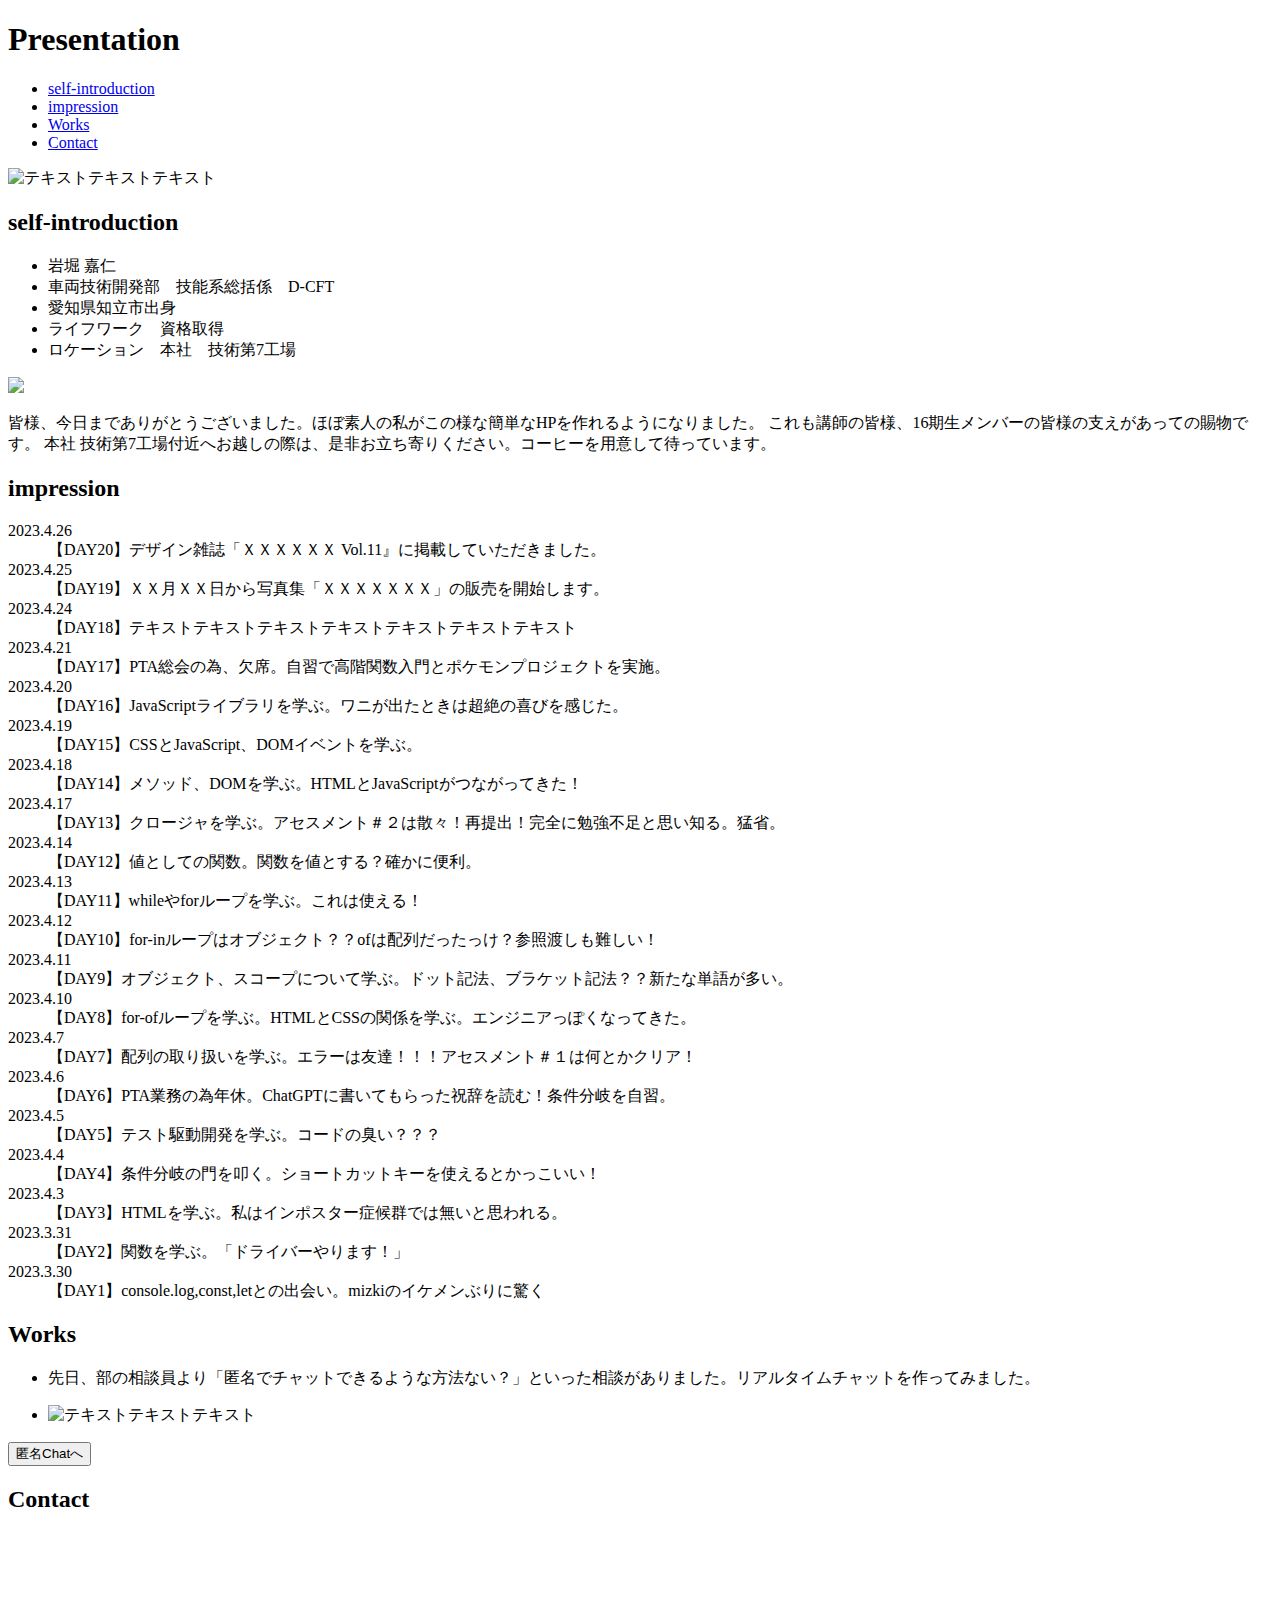
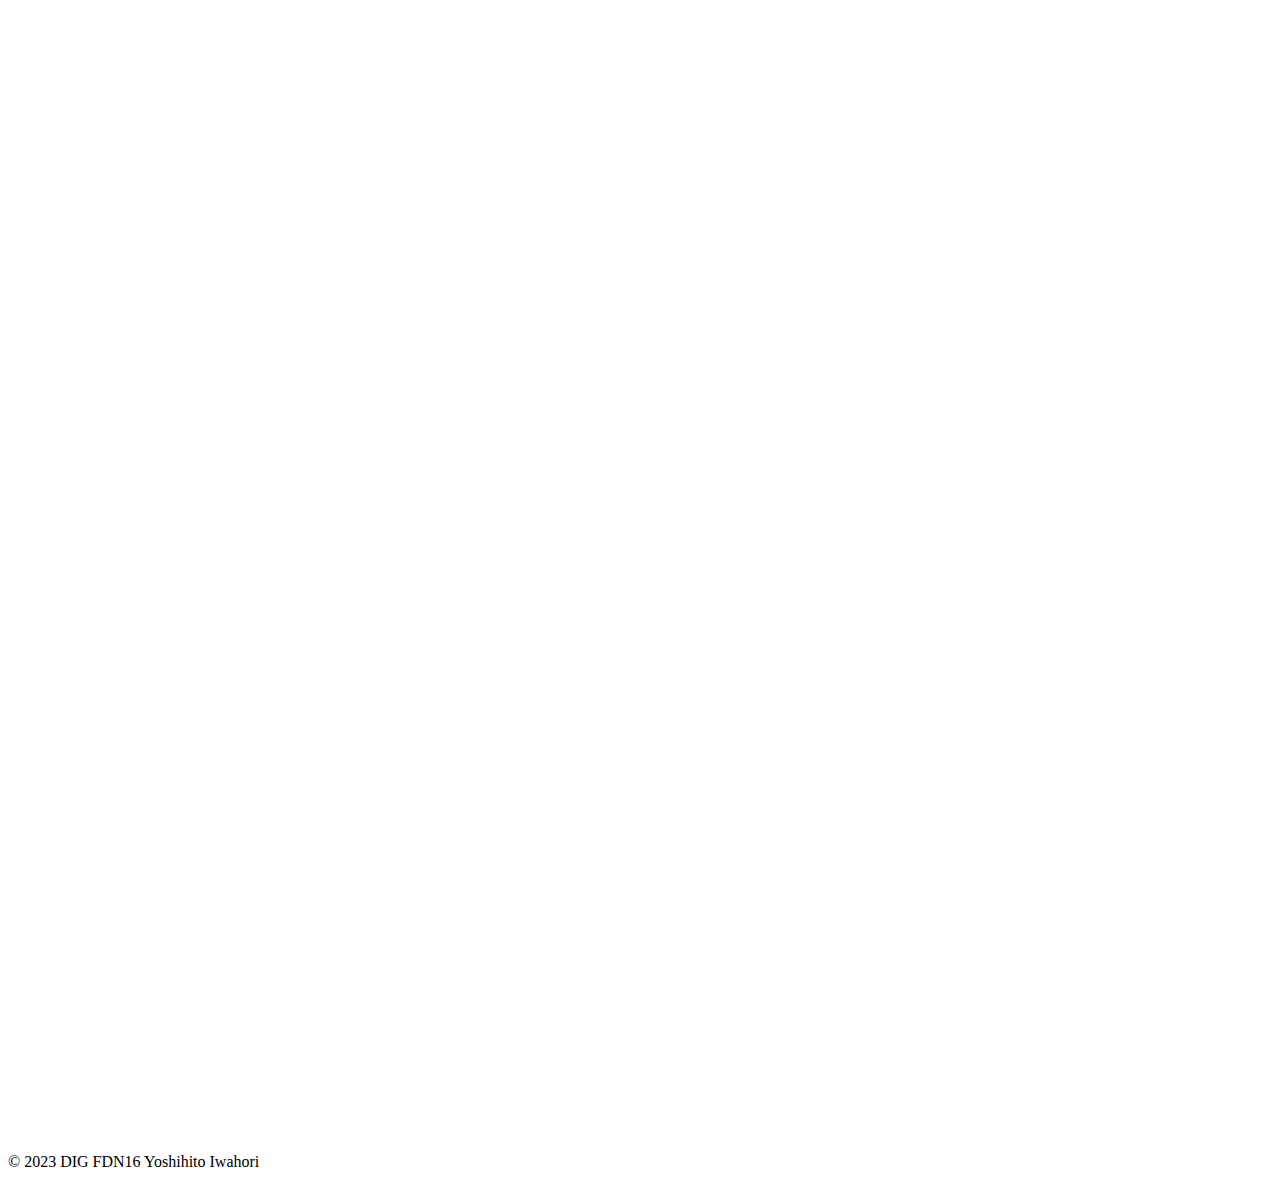
==== index.html @ e9bee7ae "Add files via upload" ====
<!DOCTYPE html>
<html lang="ja">
  <head>
    <meta charset="utf-8">
    <title>DIG FDN16 Yoshihito Iwahori</title>
    <meta name="description" content="テキストテキストテキストテキストテキストテキストテキストテキスト">
    <meta name="viewport" content="width=device-width, initial-scale=1">
    <link rel="icon" href="img/DCFT.ico">
    <link rel="stylesheet" href="https://unpkg.com/ress/dist/ress.min.css">
    <link rel="stylesheet" href="style.css">
  </head>

  <body>
    <header id="header">
      <!-- <h1 class="site-title"><a href="index.html"><img src="img/prezen.png" alt="課題発表"></a></h1> -->
      <h1>Presentation</h1>
      <nav>
        <ul>
          <li><a href="#about">self-introduction</a></li>
          <li><a href="#news">impression</a></li>
          <li><a href="#works">Works</a></li>
          <li><a href="#contact">Contact</a></li>
          <!-- <li>
            <a href="https://www.instagram.com/" target="_blank">
              <img class="icon" src="./img/icon-instagram.png" alt="インスタグラム">
            </a>
          </li> -->
        </ul>
      </nav>
    </header>

    <main>
      <div id="mainvisual">
        <picture>
          <source media="(max-width: 600px)" srcset="img/mainvisual-sp.jpg">
          <img src="img/matrix.gif" alt="テキストテキストテキスト">
        </picture>
      </div>

      <section id="about" class="wrapper">
        <h2 class="sec-title">self-introduction</h2>
        <ul>
          <li>岩堀 嘉仁</li>
          <li>車両技術開発部　技能系総括係　D-CFT</li>
          <li>愛知県知立市出身</li>
          <li>ライフワーク　資格取得</li>
          <li>ロケーション　本社　技術第7工場</li>
        </ul>
        <img class="icon" src="./img/iwahori.png">
        <p>
          皆様、今日までありがとうございました。ほぼ素人の私がこの様な簡単なHPを作れるようになりました。
          これも講師の皆様、16期生メンバーの皆様の支えがあっての賜物です。
          本社 技術第7工場付近へお越しの際は、是非お立ち寄りください。コーヒーを用意して待っています。
        </p>
      </section>

      <section id="news" class="wrapper">
        <h2 class="sec-title">impression</h2>
        <dl>
          <dt>2023.4.26</dt>
          <dd>【DAY20】デザイン雑誌「ＸＸＸＸＸＸ Vol.11』に掲載していただきました。</dd>
          <dt>2023.4.25</dt>
          <dd>【DAY19】ＸＸ月ＸＸ日から写真集「ＸＸＸＸＸＸＸ」の販売を開始します。</dd>
          <dt>2023.4.24</dt>
          <dd>【DAY18】テキストテキストテキストテキストテキストテキストテキスト</dd>
          <dt>2023.4.21</dt>
          <dd>【DAY17】PTA総会の為、欠席。自習で高階関数入門とポケモンプロジェクトを実施。</dd>
          <dt>2023.4.20</dt>
          <dd>【DAY16】JavaScriptライブラリを学ぶ。ワニが出たときは超絶の喜びを感じた。</dd>
          <dt>2023.4.19</dt>
          <dd>【DAY15】CSSとJavaScript、DOMイベントを学ぶ。</dd>
          <dt>2023.4.18</dt>
          <dd>【DAY14】メソッド、DOMを学ぶ。HTMLとJavaScriptがつながってきた！</dd>
          <dt>2023.4.17</dt>
          <dd>【DAY13】クロージャを学ぶ。アセスメント＃２は散々！再提出！完全に勉強不足と思い知る。猛省。</dd>
          <dt>2023.4.14</dt>
          <dd>【DAY12】値としての関数。関数を値とする？確かに便利。</dd>
          <dt>2023.4.13</dt>
          <dd>【DAY11】whileやforループを学ぶ。これは使える！</dd>
          <dt>2023.4.12</dt>
          <dd>【DAY10】for-inループはオブジェクト？？ofは配列だったっけ？参照渡しも難しい！</dd>
          <dt>2023.4.11</dt>
          <dd>【DAY9】オブジェクト、スコープについて学ぶ。ドット記法、ブラケット記法？？新たな単語が多い。</dd>
          <dt>2023.4.10</dt>
          <dd>【DAY8】for-ofループを学ぶ。HTMLとCSSの関係を学ぶ。エンジニアっぽくなってきた。</dd>
          <dt>2023.4.7</dt>
          <dd>【DAY7】配列の取り扱いを学ぶ。エラーは友達！！！アセスメント＃１は何とかクリア！</dd>
          <dt>2023.4.6</dt>
          <dd>【DAY6】PTA業務の為年休。ChatGPTに書いてもらった祝辞を読む！条件分岐を自習。</dd>
          <dt>2023.4.5</dt>
          <dd>【DAY5】テスト駆動開発を学ぶ。コードの臭い？？？</dd>
          <dt>2023.4.4</dt>
          <dd>【DAY4】条件分岐の門を叩く。ショートカットキーを使えるとかっこいい！</dd>
          <dt>2023.4.3</dt>
          <dd>【DAY3】HTMLを学ぶ。私はインポスター症候群では無いと思われる。</dd>
          <dt>2023.3.31</dt>
          <dd>【DAY2】関数を学ぶ。「ドライバーやります！」</dd>
          <dt>2023.3.30</dt>
          <dd>【DAY1】console.log,const,letとの出会い。mizkiのイケメンぶりに驚く</dd>
        </dl>
      </section>

      <section id="works" class="wrapper">
        <h2 class="sec-title">Works</h2>
        <ul>
          <li>先日、部の相談員より「匿名でチャットできるような方法ない？」といった相談がありました。リアルタイムチャットを作ってみました。</li>
        </ul>
        <ul>
          <li><img src="img/chat.gif" alt="テキストテキストテキスト"></li>
          <!-- <li><img src="img/works2.jpg" alt="テキストテキストテキスト"></li>
          <li><img src="img/works3.jpg" alt="テキストテキストテキスト"></li>
          <li><img src="img/works4.jpg" alt="テキストテキストテキスト"></li>
          <li><img src="img/works5.jpg" alt="テキストテキストテキスト"></li>
          <li><img src="img/works6.jpg" alt="テキストテキストテキスト"></li> -->
        </ul>
      </section>
  
      <section id="contact" class="wrapper">
          <div class="button"><a href="https://iwahori-dcft.firebaseapp.com/" target="_blank"><input type="submit" value="匿名Chatへ"></a></div>
      </section>



      <section id="contact" class="wrapper">
        <h2 class="sec-title">Contact</h2>
        <iframe src="https://docs.google.com/forms/d/e/1FAIpQLScEPY8IAzj5udxEsL0UYuz7D2CIgMg0OGNBpRD1Iwso0KGQUw/viewform?embedded=true" width="640" height="1200" frameborder="0" marginheight="0" marginwidth="0">読み込んでいます…</iframe>
      </section>
    </main>
    <footer id="footer">
      <p>&copy; 2023 DIG FDN16 Yoshihito Iwahori</p>
    </footer>
    

  </body>

</html>
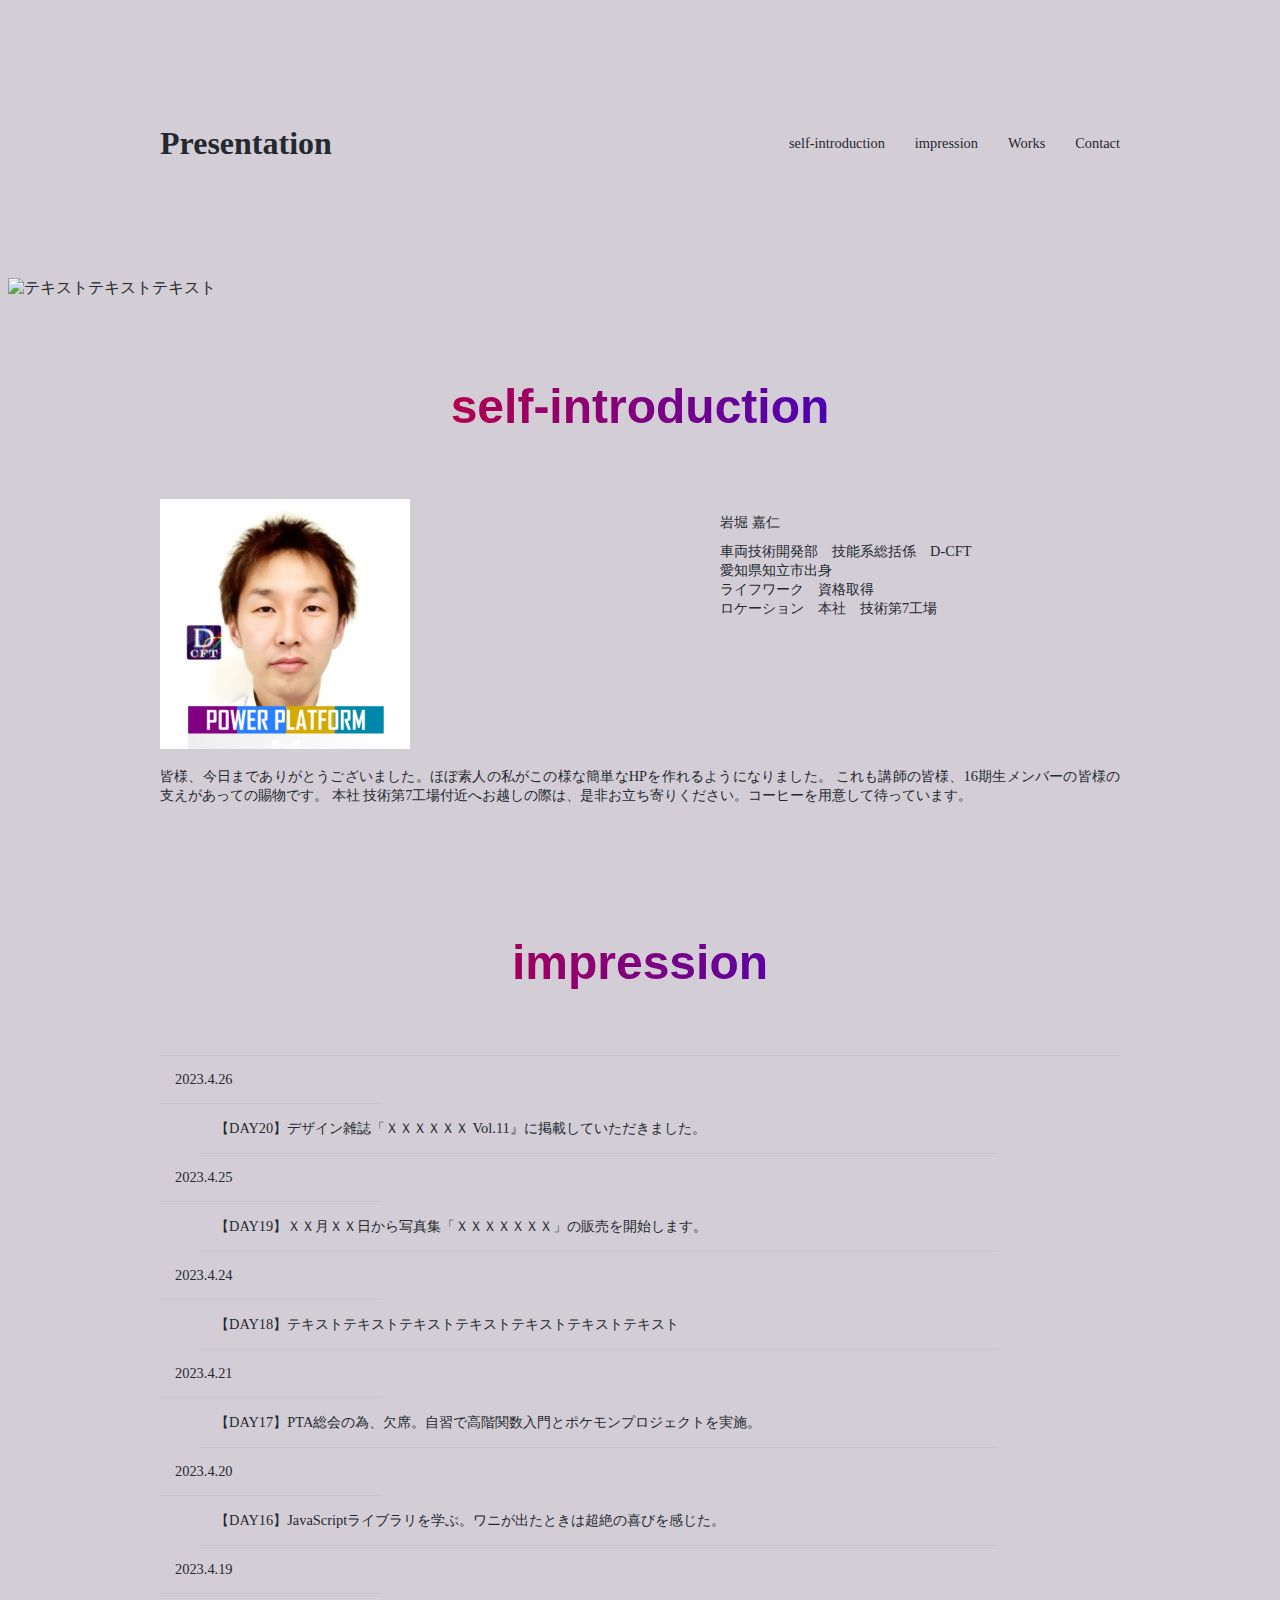
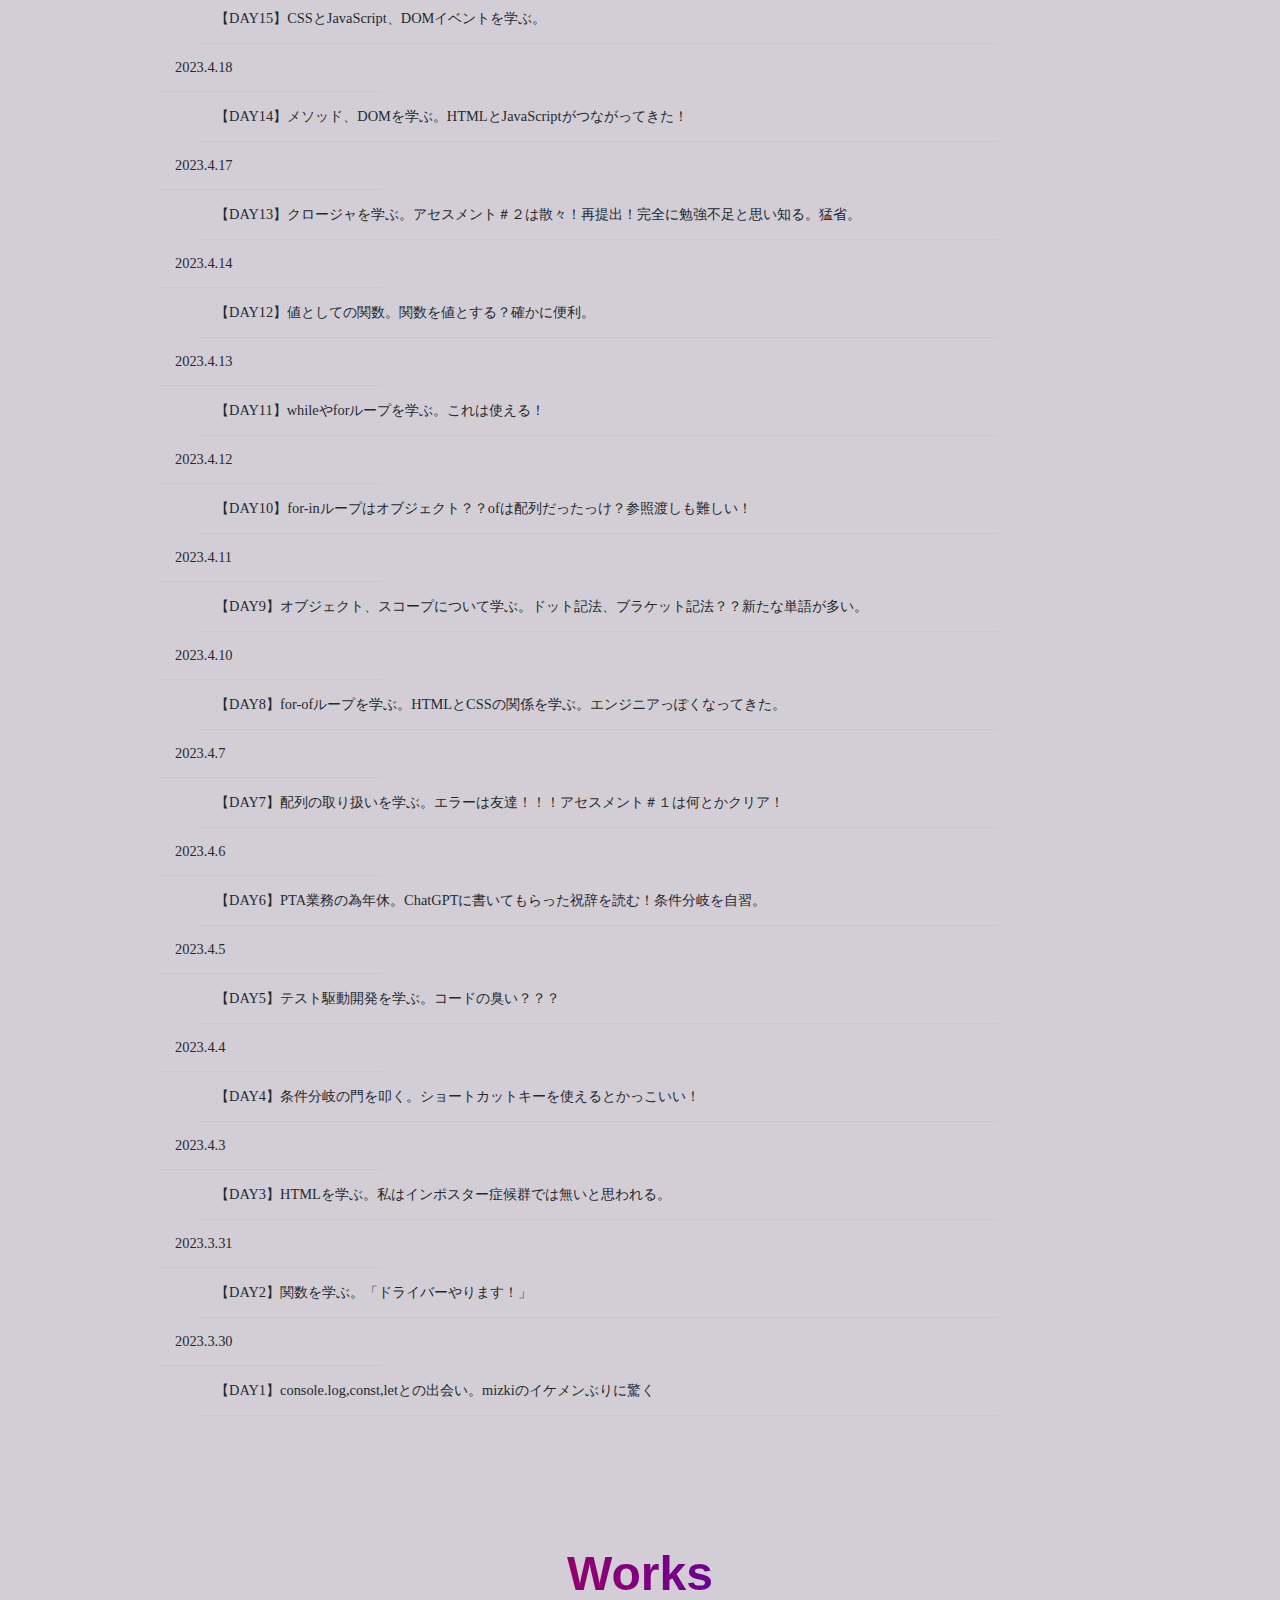
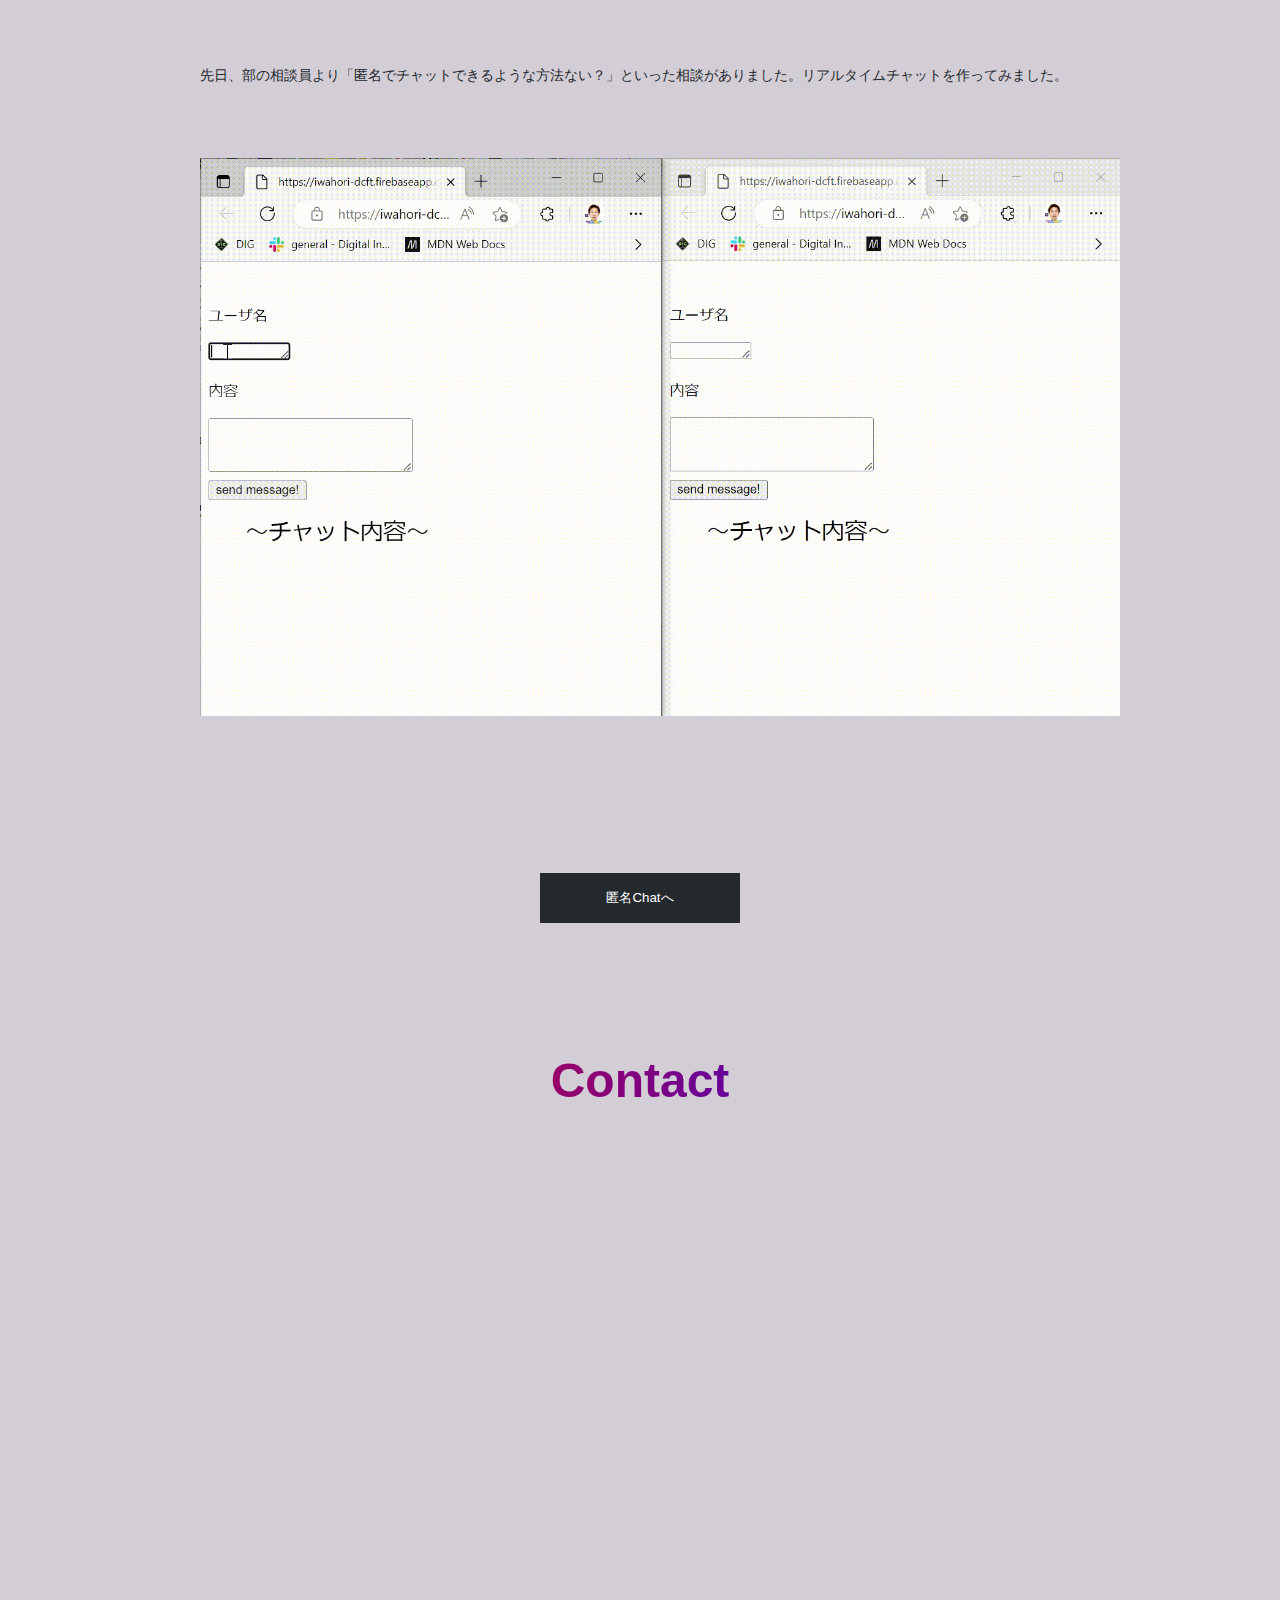
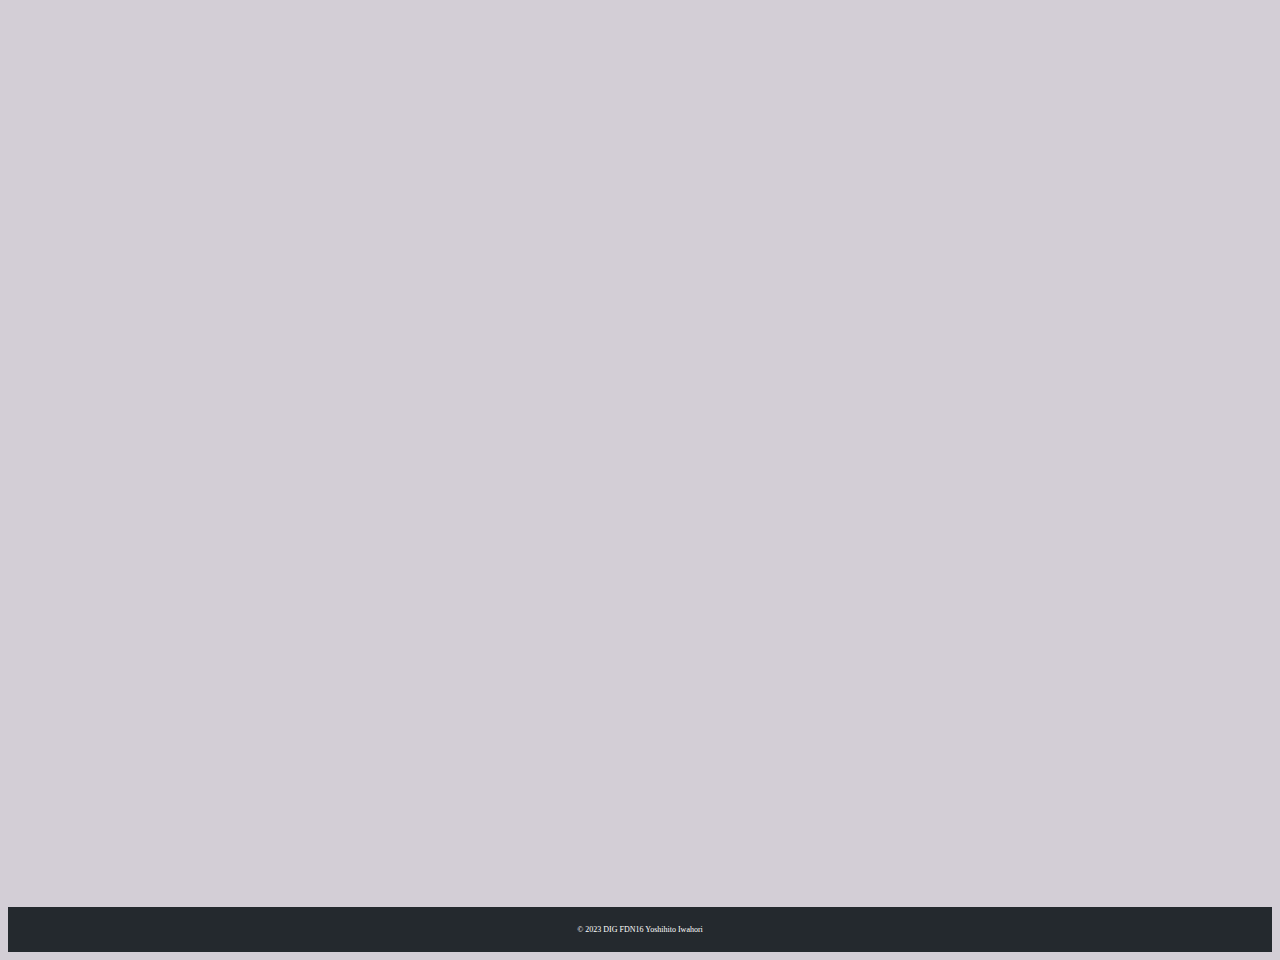
==== commit a9a1ef3d: "Update index.html" ====
--- a/index.html
+++ b/index.html
@@ -5,14 +5,14 @@
     <title>DIG FDN16 Yoshihito Iwahori</title>
     <meta name="description" content="テキストテキストテキストテキストテキストテキストテキストテキスト">
     <meta name="viewport" content="width=device-width, initial-scale=1">
-    <link rel="icon" href="img/DCFT.ico">
+    <link rel="icon" href="DCFT.ico">
     <link rel="stylesheet" href="https://unpkg.com/ress/dist/ress.min.css">
     <link rel="stylesheet" href="style.css">
   </head>
 
   <body>
     <header id="header">
-      <!-- <h1 class="site-title"><a href="index.html"><img src="img/prezen.png" alt="課題発表"></a></h1> -->
+      <!-- <h1 class="site-title"><a href="index.html"><img src="prezen.png" alt="課題発表"></a></h1> -->
       <h1>Presentation</h1>
       <nav>
         <ul>
@@ -32,8 +32,8 @@
     <main>
       <div id="mainvisual">
         <picture>
-          <source media="(max-width: 600px)" srcset="img/mainvisual-sp.jpg">
-          <img src="img/matrix.gif" alt="テキストテキストテキスト">
+          <source media="(max-width: 600px)" srcset="mainvisual-sp.jpg">
+          <img src="matrix.gif" alt="テキストテキストテキスト">
         </picture>
       </div>
 
@@ -46,7 +46,7 @@
           <li>ライフワーク　資格取得</li>
           <li>ロケーション　本社　技術第7工場</li>
         </ul>
-        <img class="icon" src="./img/iwahori.png">
+        <img class="icon" src="./iwahori.png">
         <p>
           皆様、今日までありがとうございました。ほぼ素人の私がこの様な簡単なHPを作れるようになりました。
           これも講師の皆様、16期生メンバーの皆様の支えがあっての賜物です。
@@ -106,7 +106,7 @@
           <li>先日、部の相談員より「匿名でチャットできるような方法ない？」といった相談がありました。リアルタイムチャットを作ってみました。</li>
         </ul>
         <ul>
-          <li><img src="img/chat.gif" alt="テキストテキストテキスト"></li>
+          <li><img src="chat.gif" alt="テキストテキストテキスト"></li>
           <!-- <li><img src="img/works2.jpg" alt="テキストテキストテキスト"></li>
           <li><img src="img/works3.jpg" alt="テキストテキストテキスト"></li>
           <li><img src="img/works4.jpg" alt="テキストテキストテキスト"></li>
@@ -133,4 +133,4 @@
 
   </body>
 
-</html>+</html>
--- a/style.css
+++ b/style.css
@@ -0,0 +1,326 @@
+@charset "UTF-8";
+
+html {
+  font-size: 100%;
+}
+body {
+  color: #24292e;
+}
+a {
+  text-decoration: none;
+}
+img {
+  max-width: 100%;
+}
+li {
+  list-style: none;
+}
+
+.wrapper {
+  max-width: 960px;
+  margin: 0 auto 130px auto;
+  font-size: 0.9rem;
+  padding: 0 4%;
+}
+.site-title {
+  line-height: 1px;
+}
+.site-title a {
+  display: block;
+}
+.sec-title {
+  font-size: 1.5rem;
+  text-align: center;
+  margin-bottom: 65px;
+}
+
+/*-------------------------------------------
+ヘッダー
+-------------------------------------------*/
+#header {
+  max-width: 960px;
+  display: flex;
+  justify-content: space-between;
+  align-items: center;
+  height: 270px;
+  margin: 0 auto;
+  padding: 0 4%;
+}
+#header ul {
+  display: flex;
+  padding: 10px 0;
+}
+#header li {
+  font-size: 0.9rem;
+  margin-left: 30px;
+}
+#header li a {
+  color: #24292e;
+}
+#header li a:hover {
+  opacity: 0.7;
+}
+#header li img.icon {
+  width: 20px;
+}
+
+/*-------------------------------------------
+Mainvisual
+-------------------------------------------*/
+#mainvisual {
+  margin-bottom: 80px;
+}
+#mainvisual img {
+  width: 100%;
+  max-width: 1920px;
+  height: 420px;
+  object-fit: cover;
+}
+
+/*-------------------------------------------
+About
+-------------------------------------------*/
+#about ul {
+  margin-bottom: 30px;
+  width: 400px;
+  float:right;
+}
+#about li:first-child {
+  margin-bottom: 10px;
+}
+#about p {
+  text-align:justify;
+}
+
+/*-------------------------------------------
+Works
+-------------------------------------------*/
+#works ul {
+  display: flex;
+  justify-content: space-between;
+  flex-wrap: wrap;
+  margin-bottom: 50px;
+}
+#works li {
+  width: 100%;
+  margin-bottom: 23px;
+}
+
+/*-------------------------------------------
+News
+-------------------------------------------*/
+#news dl {
+  display: flex;
+  flex-wrap: wrap;
+  border-top: solid 1px #c8c8c8;
+  margin-bottom: 20px;
+}
+#news dt {
+  width: 20%;
+  border-bottom: solid 1px #c8c8c8;
+  padding: 15px;
+}
+#news dd {
+  width: 80%;
+  border-bottom: solid 1px #c8c8c8;
+  padding: 15px;
+}
+
+/*-------------------------------------------
+Contact
+-------------------------------------------*/
+#contact dl {
+  display: flex;
+  flex-wrap: wrap;
+  margin-bottom: 20px;
+}
+#contact dt {
+  width: 15%;
+}
+#contact dd {
+  width: 85%;
+  margin-bottom: 10px;
+}
+#contact dd input,
+#contact dd textarea {
+  width: 100%;
+  border: solid 1px #c8c8c8;
+  padding: 10px;
+}
+#contact dd textarea {
+  height: 10rem;
+}
+#contact .button {
+  text-align: center;
+}
+#contact .button input {
+  width: 200px;
+  background-color: #24292e;
+  color: #fff;
+  padding: 15px 0;
+  border: solid 1px #24292e;
+}
+#contact .button input:hover {
+  background: #fff;
+  color: #24292e;
+}
+
+/*-------------------------------------------
+フッター
+-------------------------------------------*/
+#footer {
+  background-color: #24292e;
+  color: #fff;
+  font-size: 0.5rem;
+  padding: 10px 20px;
+  text-align: center;
+}
+
+/*-------------------------------------------
+SP
+-------------------------------------------*/
+@media screen and (max-width: 600px) {
+  .wrapper {
+    margin-bottom: 70px;
+  }
+  .site-title {
+    margin-top: 20px;
+  }
+  .sec-title {
+    margin-bottom: 40px;
+  }
+
+  /*-------------------------------------------
+  ヘッダー
+  -------------------------------------------*/
+  #header {
+    max-width: 100%;
+    height: auto;
+    flex-direction: column;
+  }
+  #header li {
+    font-size: 0.8rem;
+    margin-left: 20px;
+  }
+  #header li:first-child {
+    margin-left: 0;
+  }
+
+  /*-------------------------------------------
+  Works
+  -------------------------------------------*/
+  #works ul {
+    flex-direction: column;
+  }
+  #works li {
+    width: 100%;
+  }
+
+  /*-------------------------------------------
+  News
+  -------------------------------------------*/
+  #news dl {
+    flex-direction: column;
+  }
+  #news dt {
+    width: 100%;
+    border-bottom: none;
+    padding-bottom: 0;
+  }
+  #news dd {
+    width: 100%;
+    padding-top: 0;
+  }
+
+  /*-------------------------------------------
+  Contact
+  -------------------------------------------*/
+  #contact dl {
+    flex-direction: column;
+  }
+  #contact dt {
+    width: 100%;
+  }
+  #contact dd {
+    width: 100%;
+  }
+}
+
+
+/* .sec-title {
+  font-family: 'Anton', sans-serif;
+  font-size: 48px;
+  background: linear-gradient(to right, #ff0000, #0000ff);
+  -webkit-background-clip: text;
+  -webkit-text-fill-color: transparent;
+  text-shadow: 2px 2px 0px #ff7eb3;
+} */
+
+/* .sec-title {
+  font-family: 'Anton', sans-serif;
+  font-size: 48px;
+  background: linear-gradient(to right, #ff0000, #0000ff);
+  -webkit-background-clip: text;
+  -webkit-text-fill-color: transparent;
+  animation: rainbow 5s ease-in-out infinite;
+}
+
+@keyframes rainbow {
+  0% {
+    color: #ff0000;
+  }
+  20% {
+    color: #ff00ff;
+  }
+  40% {
+    color: #0000ff;
+  }
+  60% {
+    color: #00ffff;
+  }
+  80% {
+    color: #00ff00;
+  }
+  100% {
+    color: #ff0000;
+  }
+} */
+
+.sec-title {
+  font-family: 'Anton', sans-serif;
+  font-size: 48px;
+  background-image: linear-gradient(to right, #ff0000, #0000ff);
+  -webkit-background-clip: text;
+  -moz-background-clip: text;
+  background-clip: text;
+  color: transparent;
+  animation: rainbow 5s ease-in-out infinite;
+}
+
+@keyframes rainbow {
+  0% {
+    background-position: 0%;
+  }
+  50% {
+    background-position: 100%;
+  }
+  100% {
+    background-position: 0%;
+  }
+}
+
+
+
+body {background:#d3ced6;}
+
+
+a.button {
+  display: inline-block;
+  padding: 10px 20px;
+  background-color: #4CAF50;
+  color: white;
+  text-align: center;
+  text-decoration: none;
+  font-size: 16px;
+  border-radius: 4px;
+}
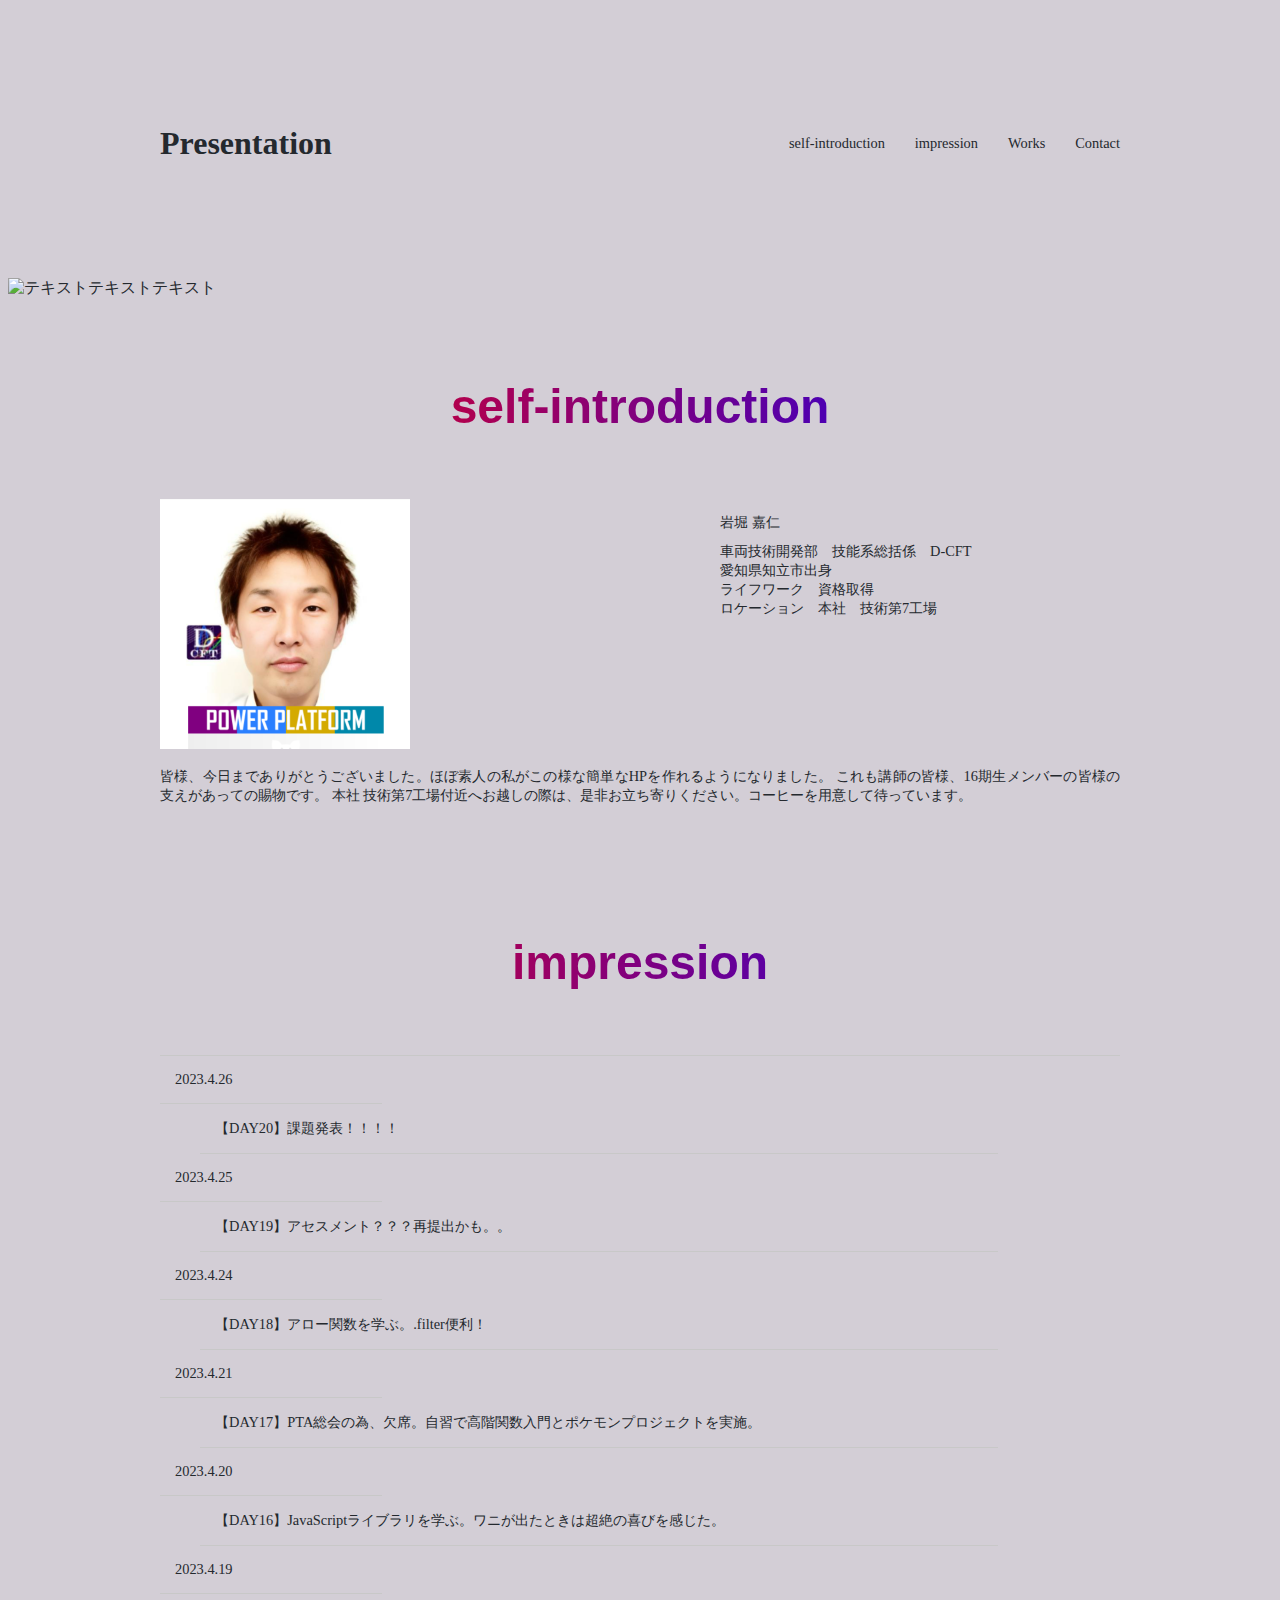
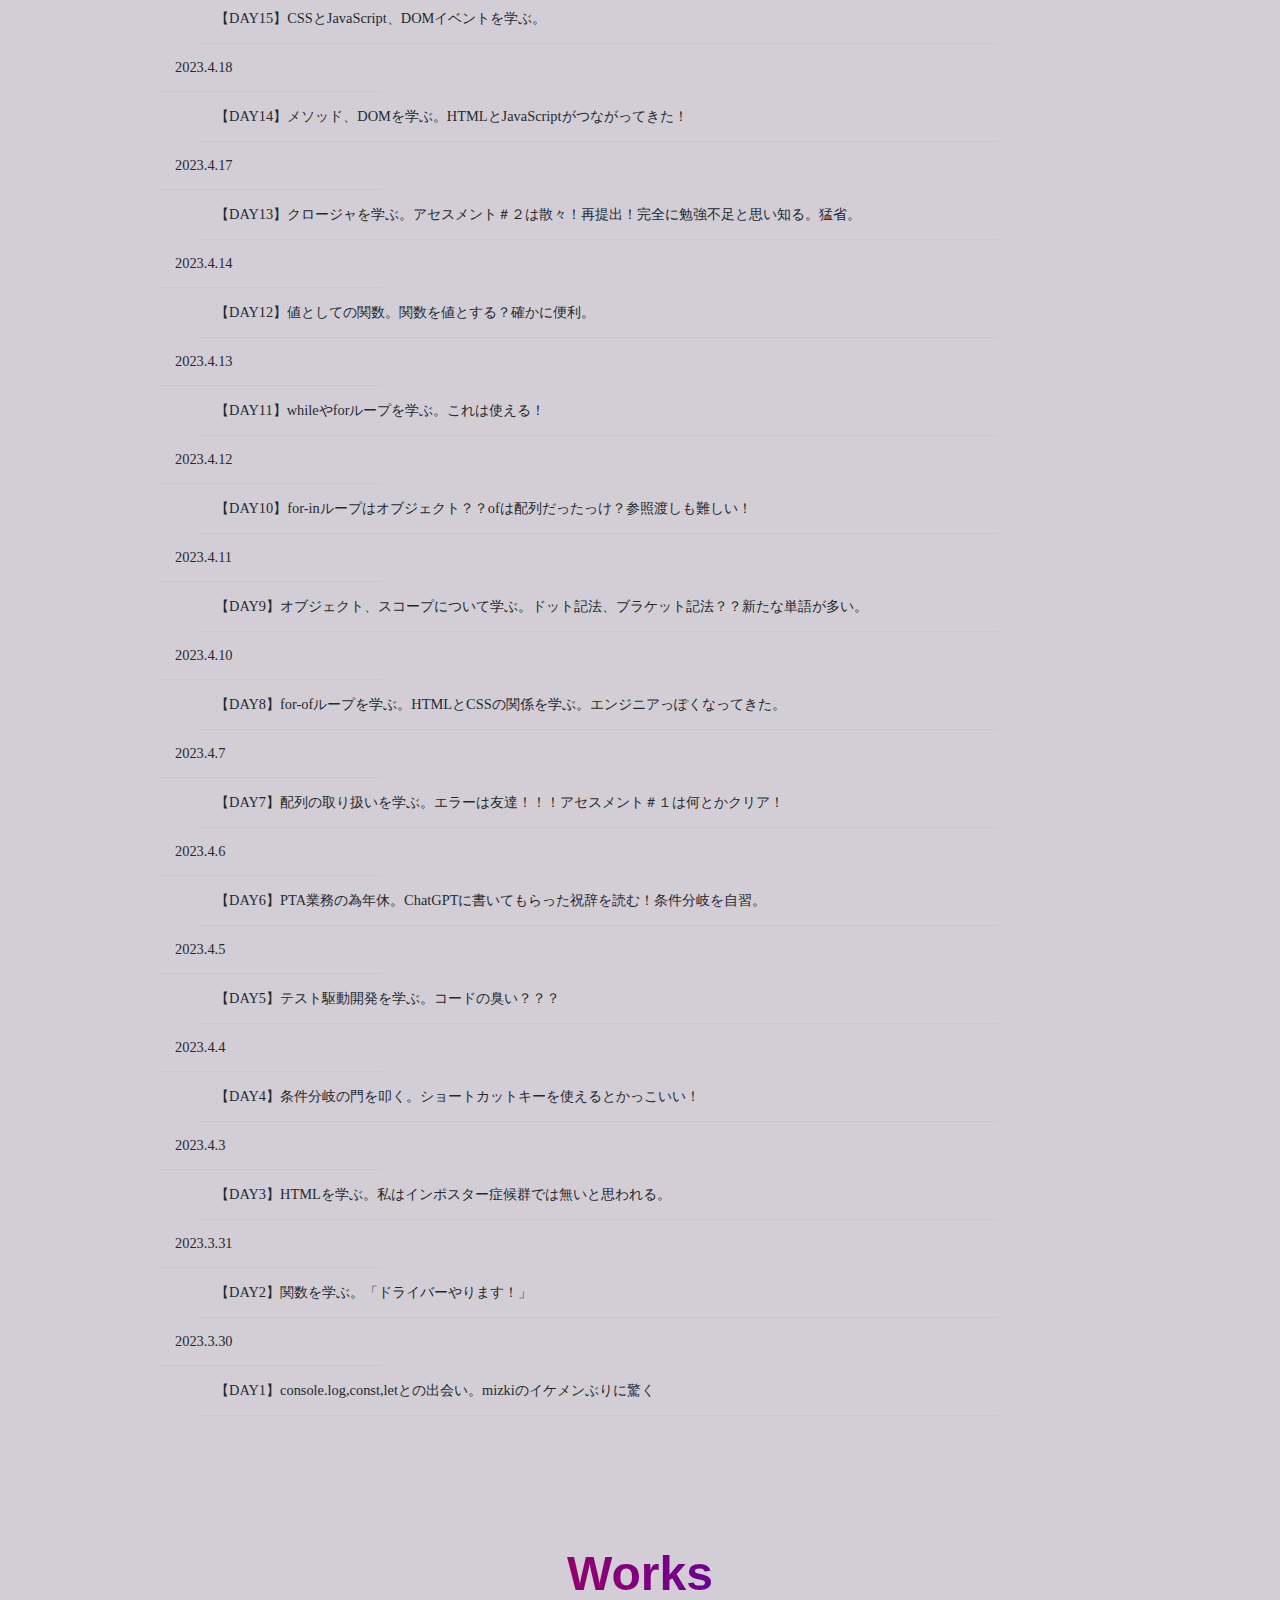
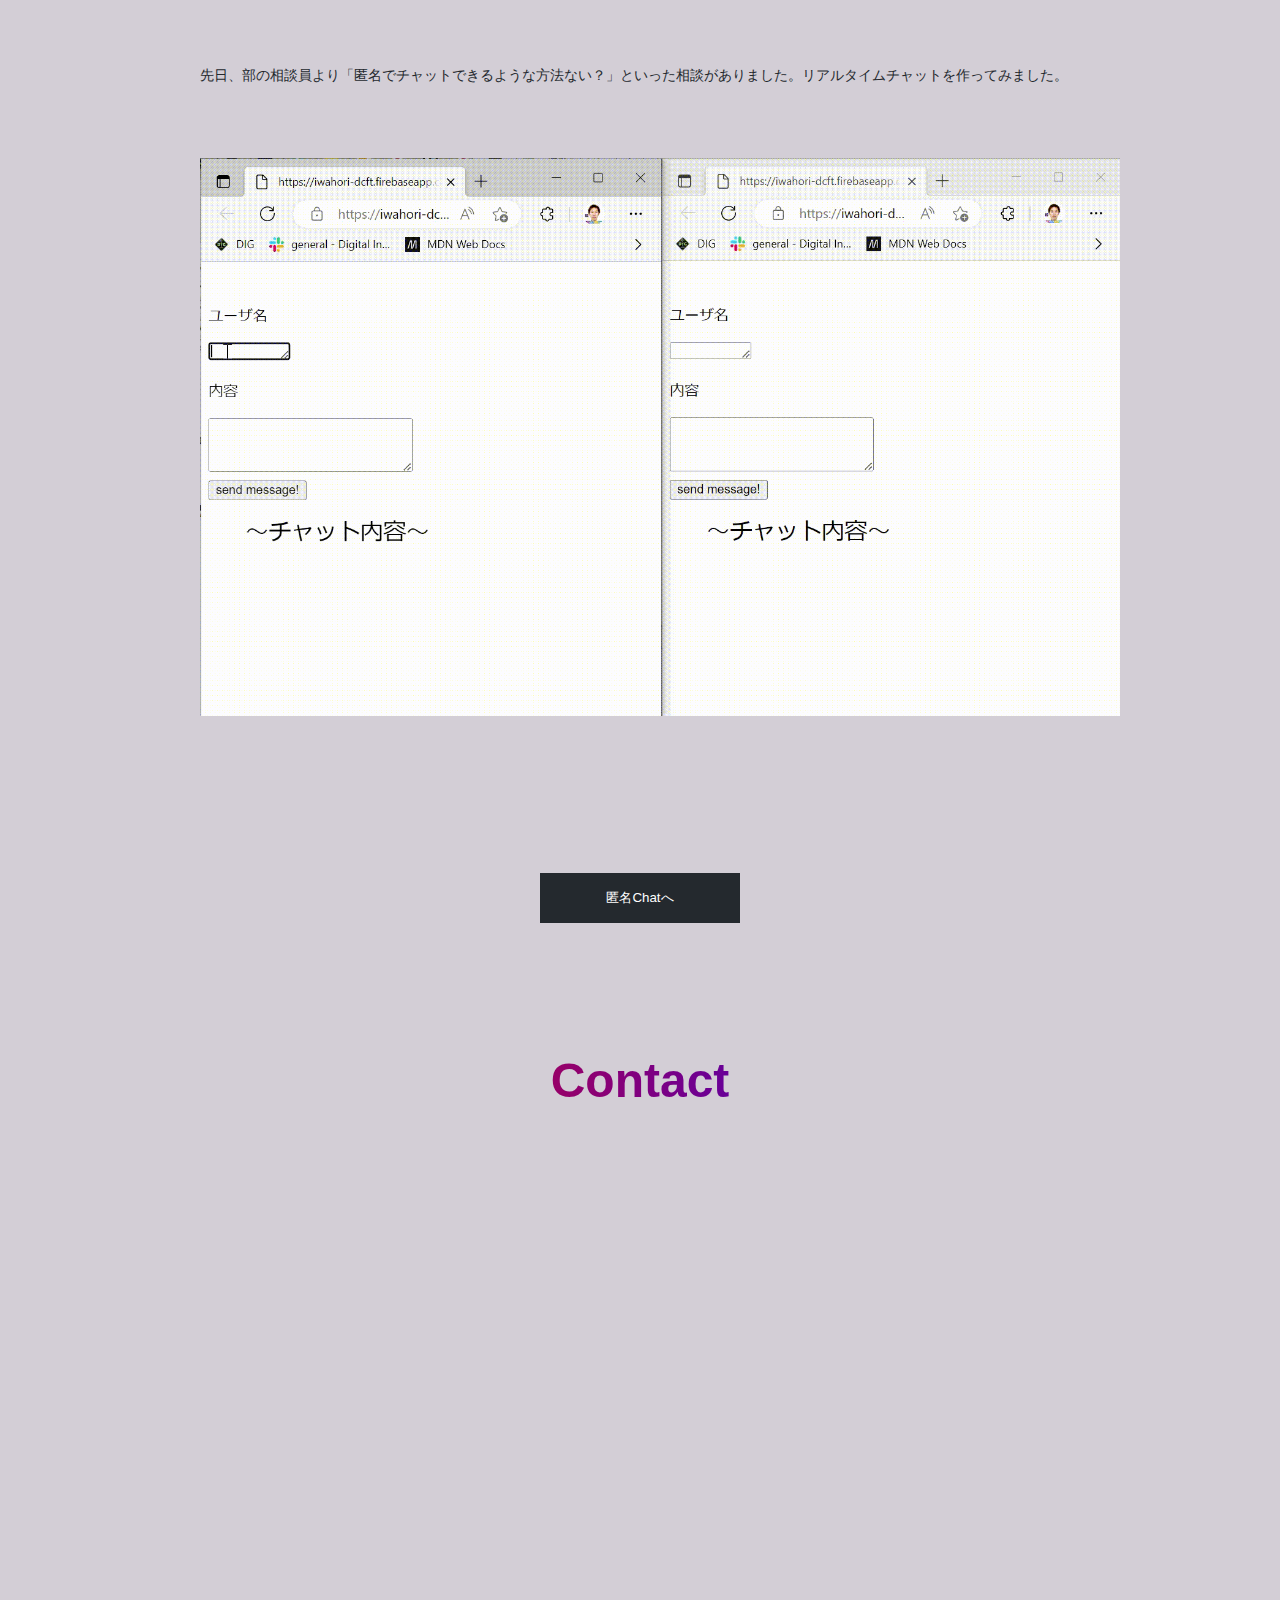
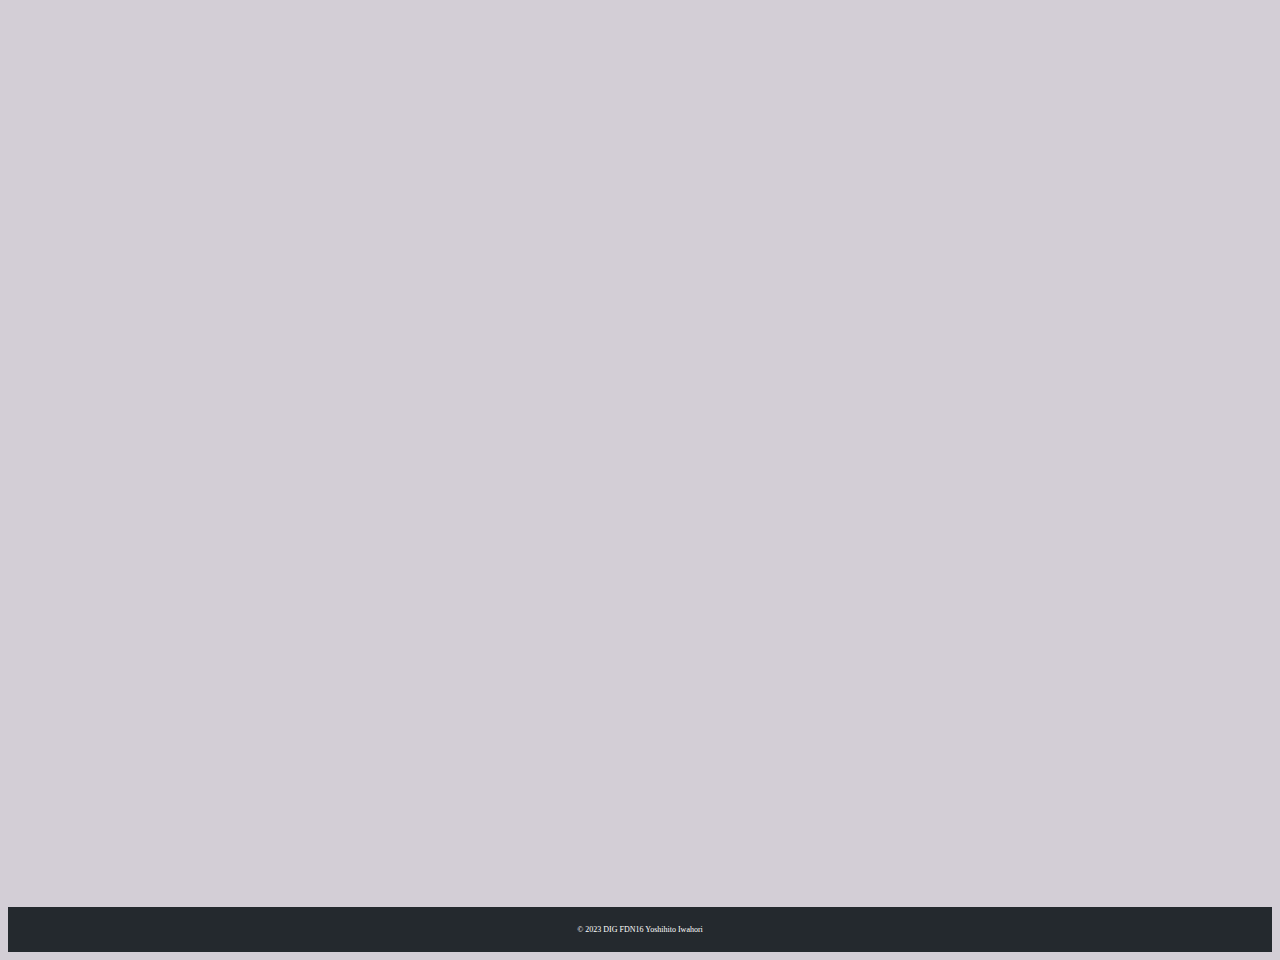
==== commit b9360155: "Update index.html" ====
--- a/index.html
+++ b/index.html
@@ -58,11 +58,11 @@
         <h2 class="sec-title">impression</h2>
         <dl>
           <dt>2023.4.26</dt>
-          <dd>【DAY20】デザイン雑誌「ＸＸＸＸＸＸ Vol.11』に掲載していただきました。</dd>
+          <dd>【DAY20】課題発表！！！！</dd>
           <dt>2023.4.25</dt>
-          <dd>【DAY19】ＸＸ月ＸＸ日から写真集「ＸＸＸＸＸＸＸ」の販売を開始します。</dd>
+          <dd>【DAY19】アセスメント？？？再提出かも。。</dd>
           <dt>2023.4.24</dt>
-          <dd>【DAY18】テキストテキストテキストテキストテキストテキストテキスト</dd>
+          <dd>【DAY18】アロー関数を学ぶ。.filter便利！</dd>
           <dt>2023.4.21</dt>
           <dd>【DAY17】PTA総会の為、欠席。自習で高階関数入門とポケモンプロジェクトを実施。</dd>
           <dt>2023.4.20</dt>
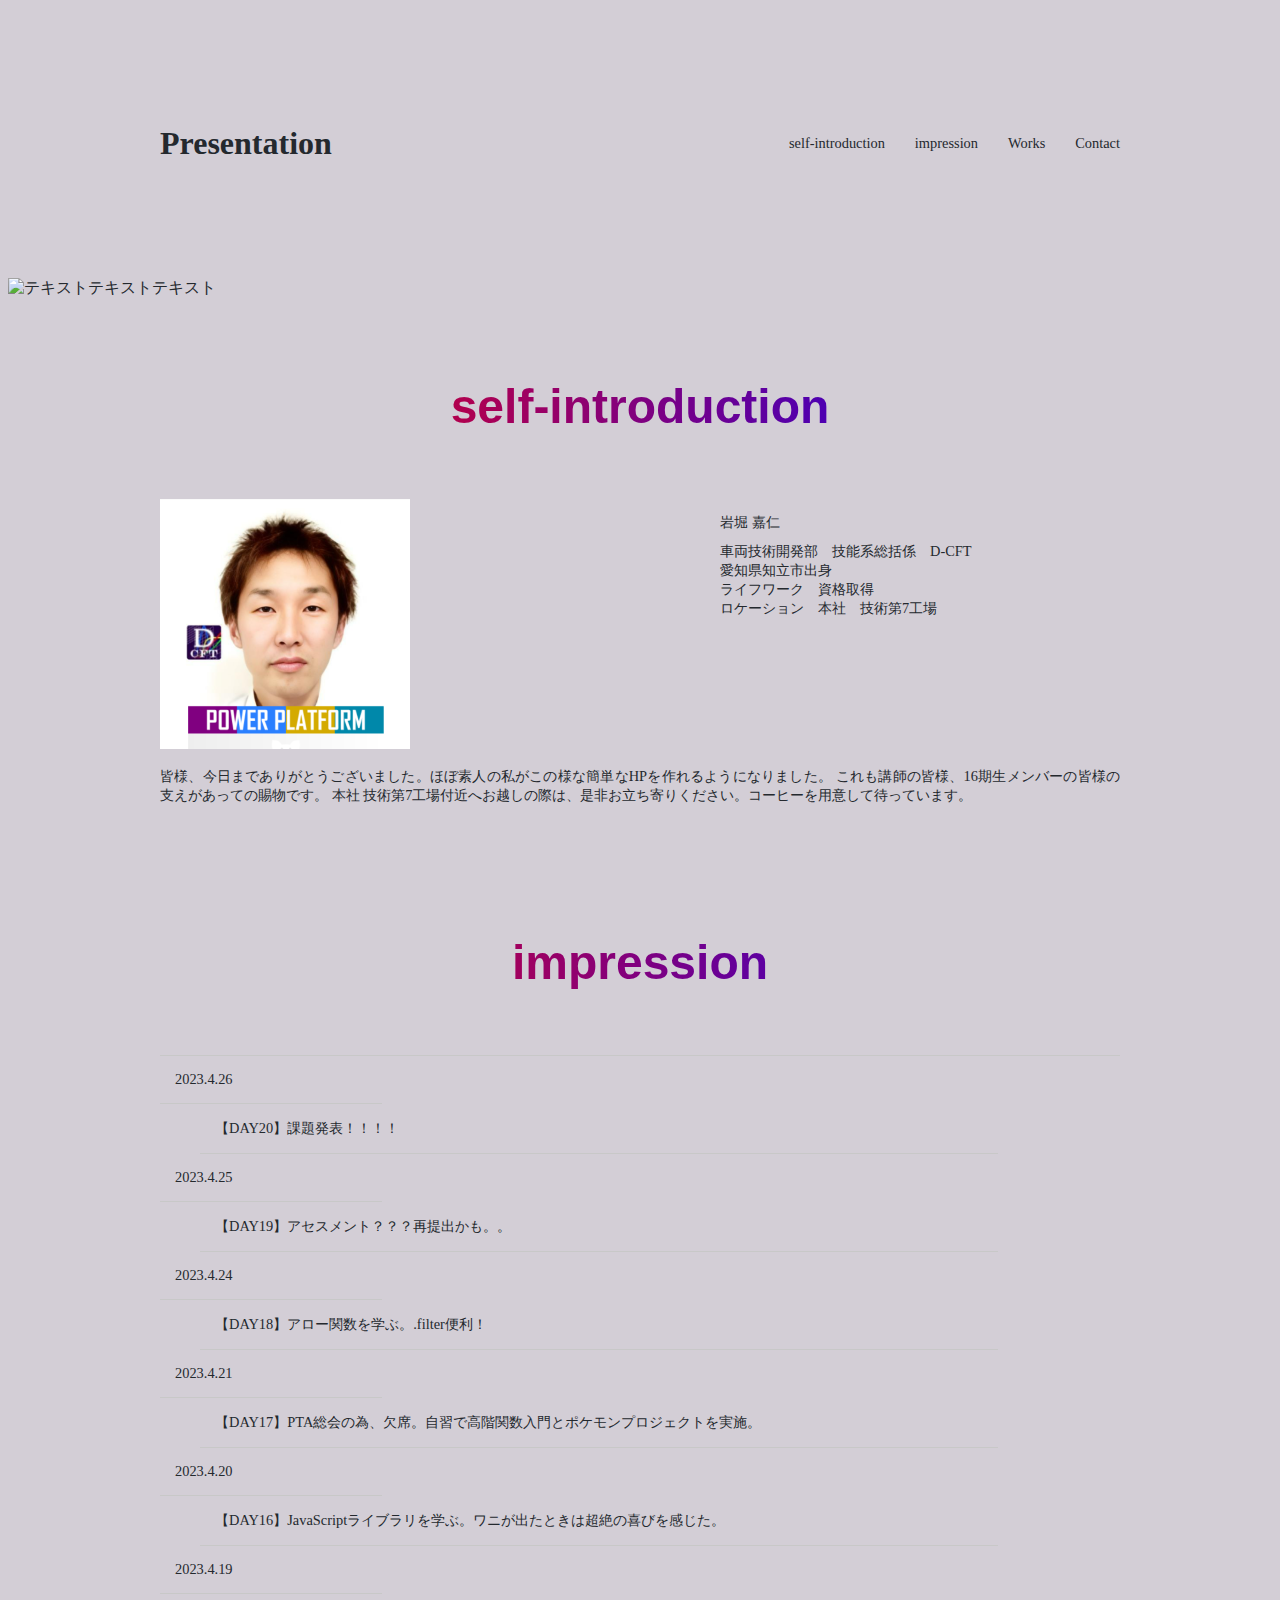
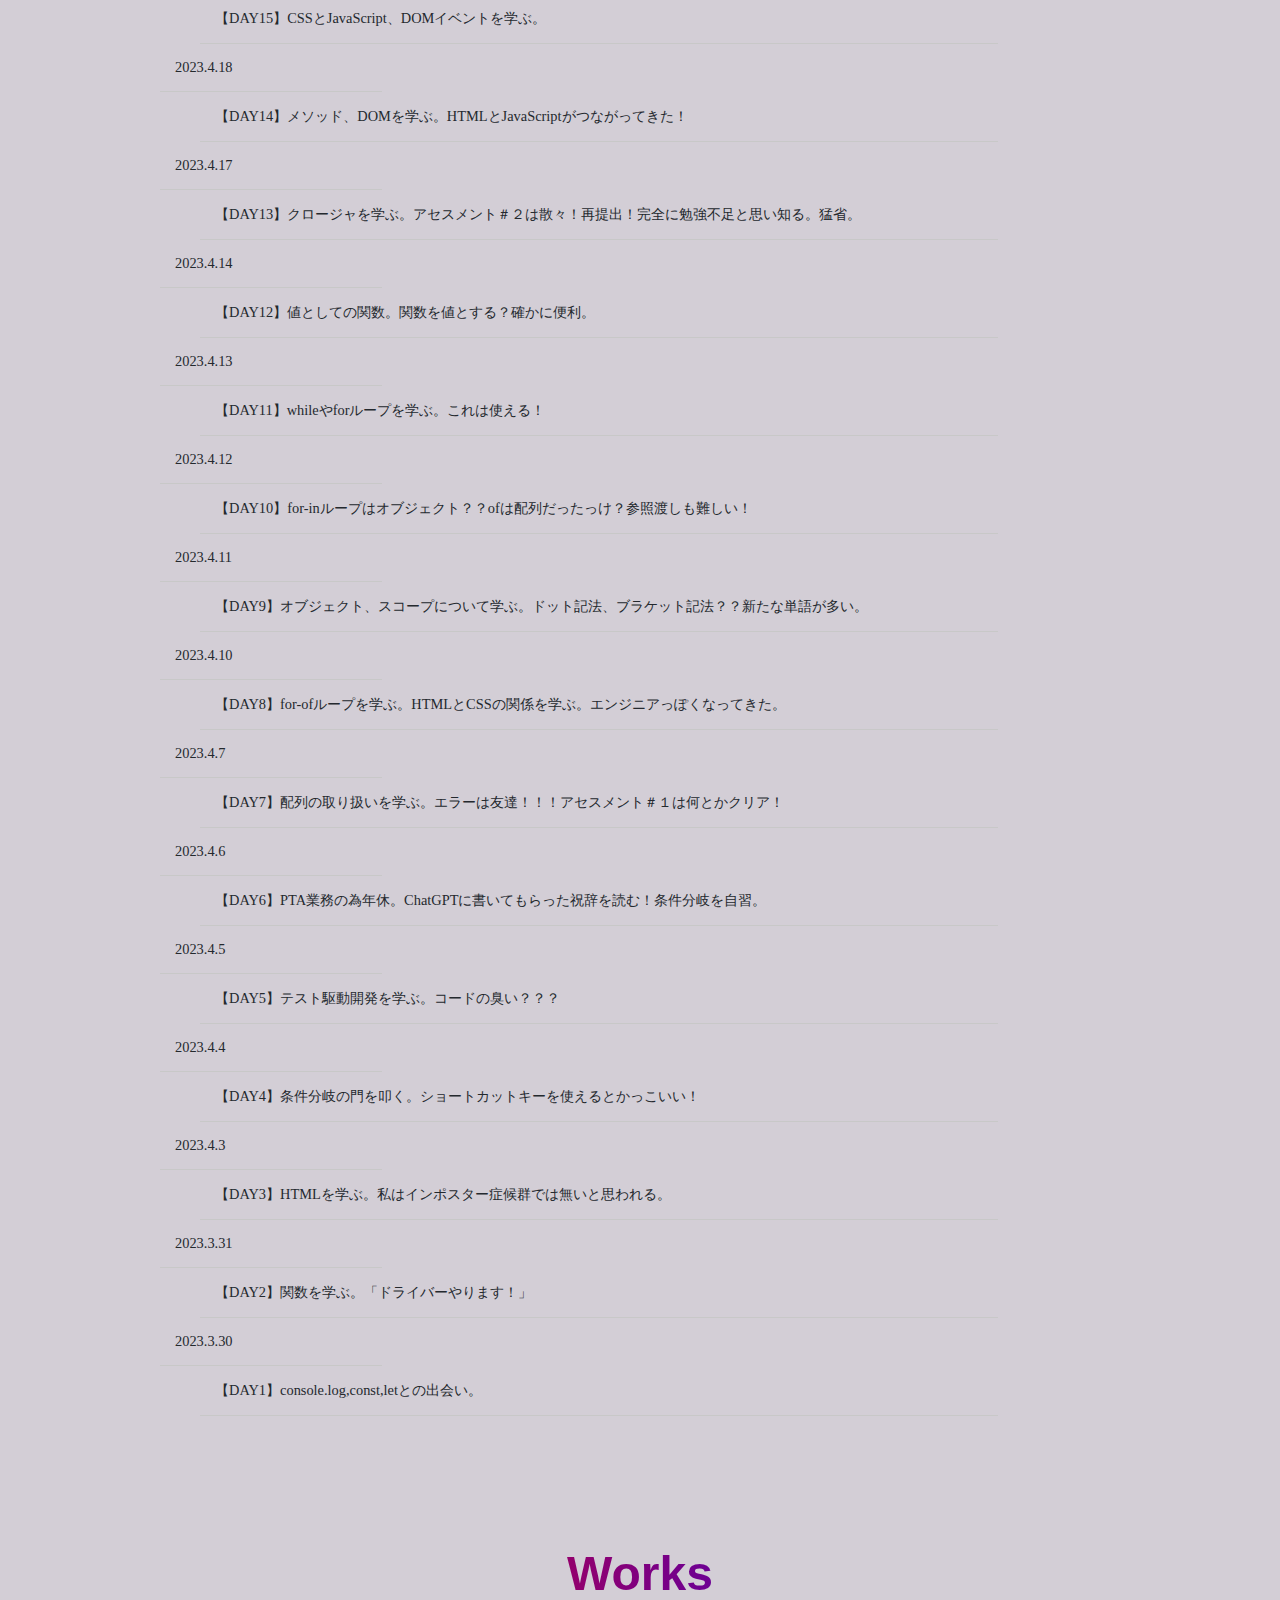
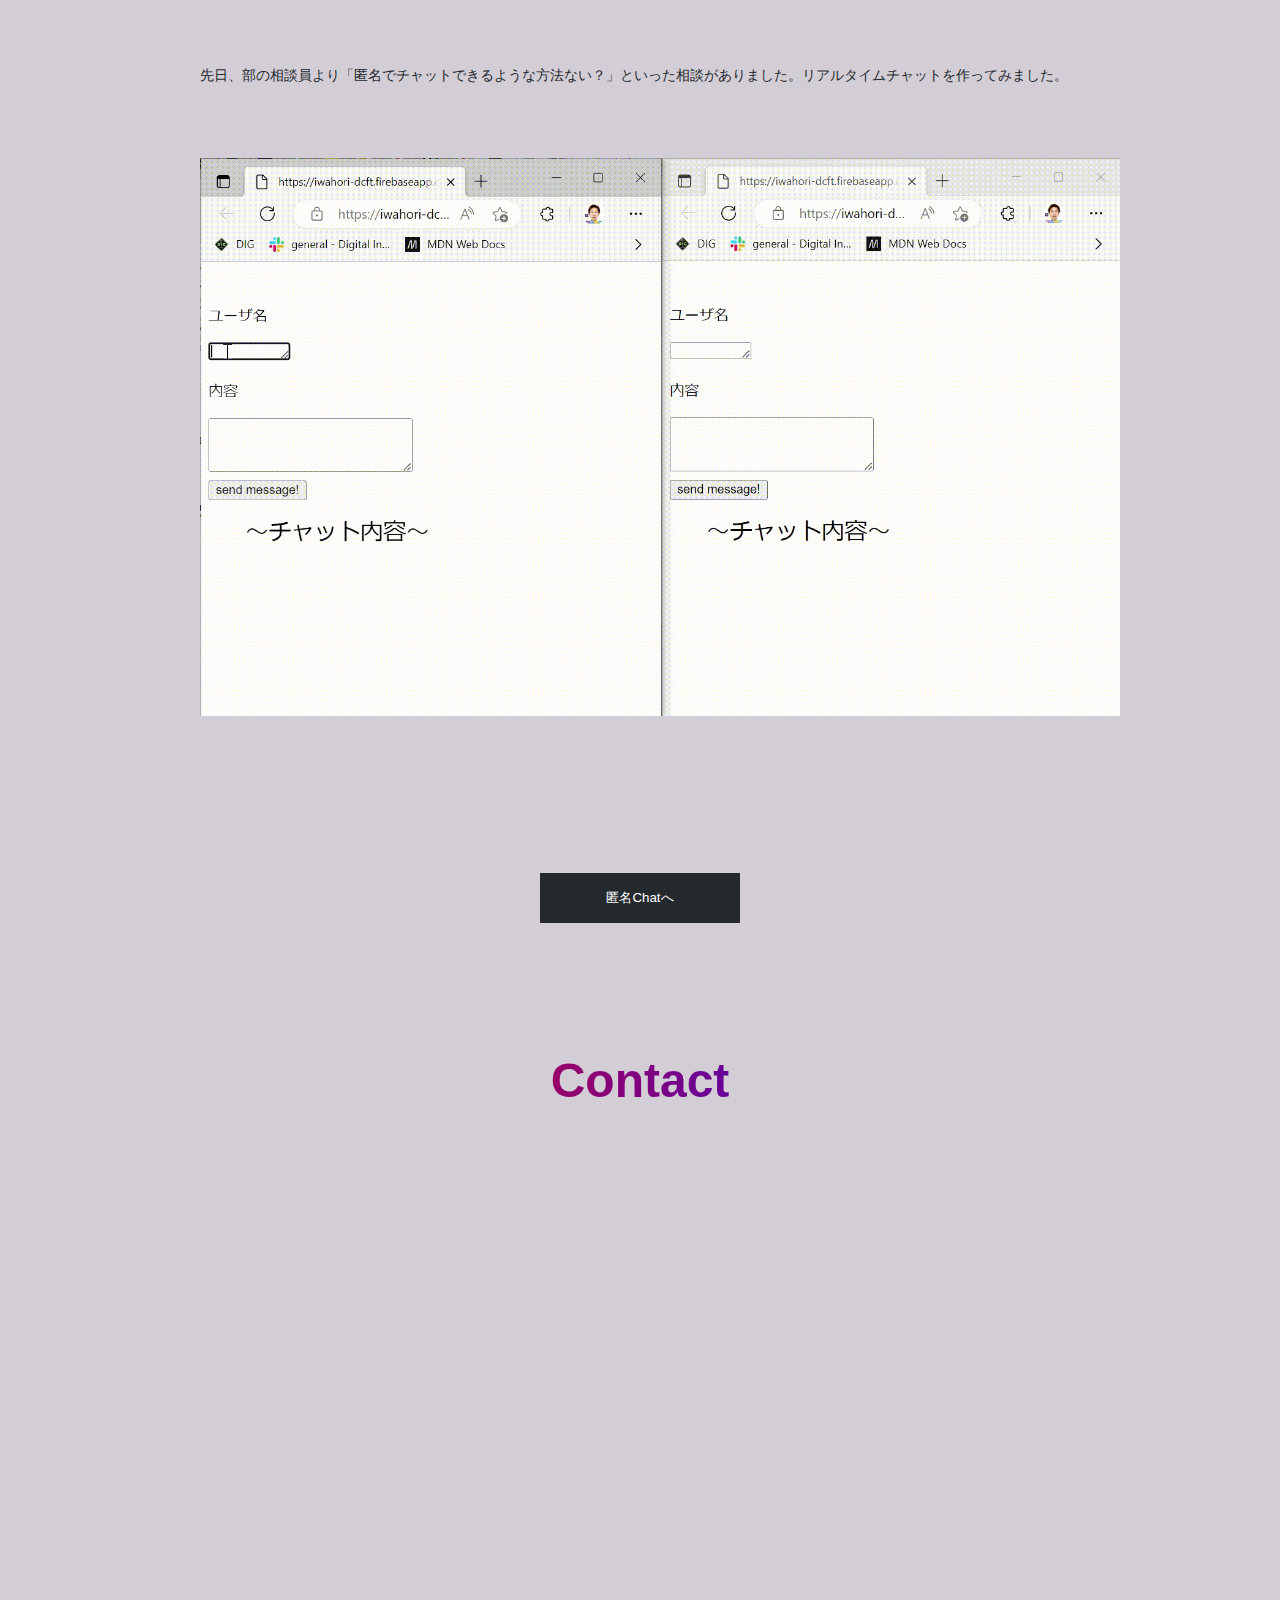
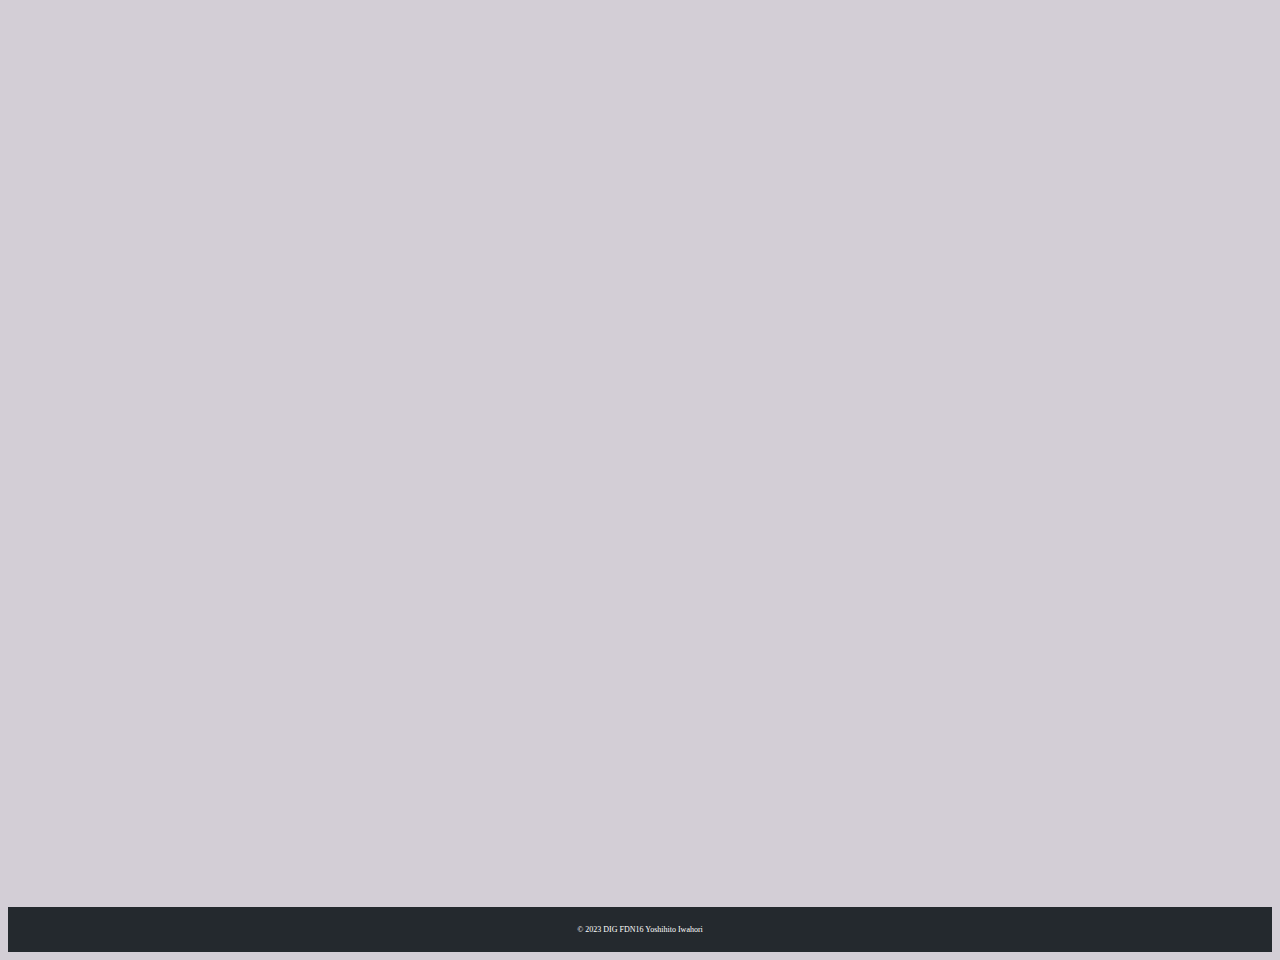
==== commit 1cb900ad: "Update index.html" ====
--- a/index.html
+++ b/index.html
@@ -96,7 +96,7 @@
           <dt>2023.3.31</dt>
           <dd>【DAY2】関数を学ぶ。「ドライバーやります！」</dd>
           <dt>2023.3.30</dt>
-          <dd>【DAY1】console.log,const,letとの出会い。mizkiのイケメンぶりに驚く</dd>
+          <dd>【DAY1】console.log,const,letとの出会い。</dd>
         </dl>
       </section>
 
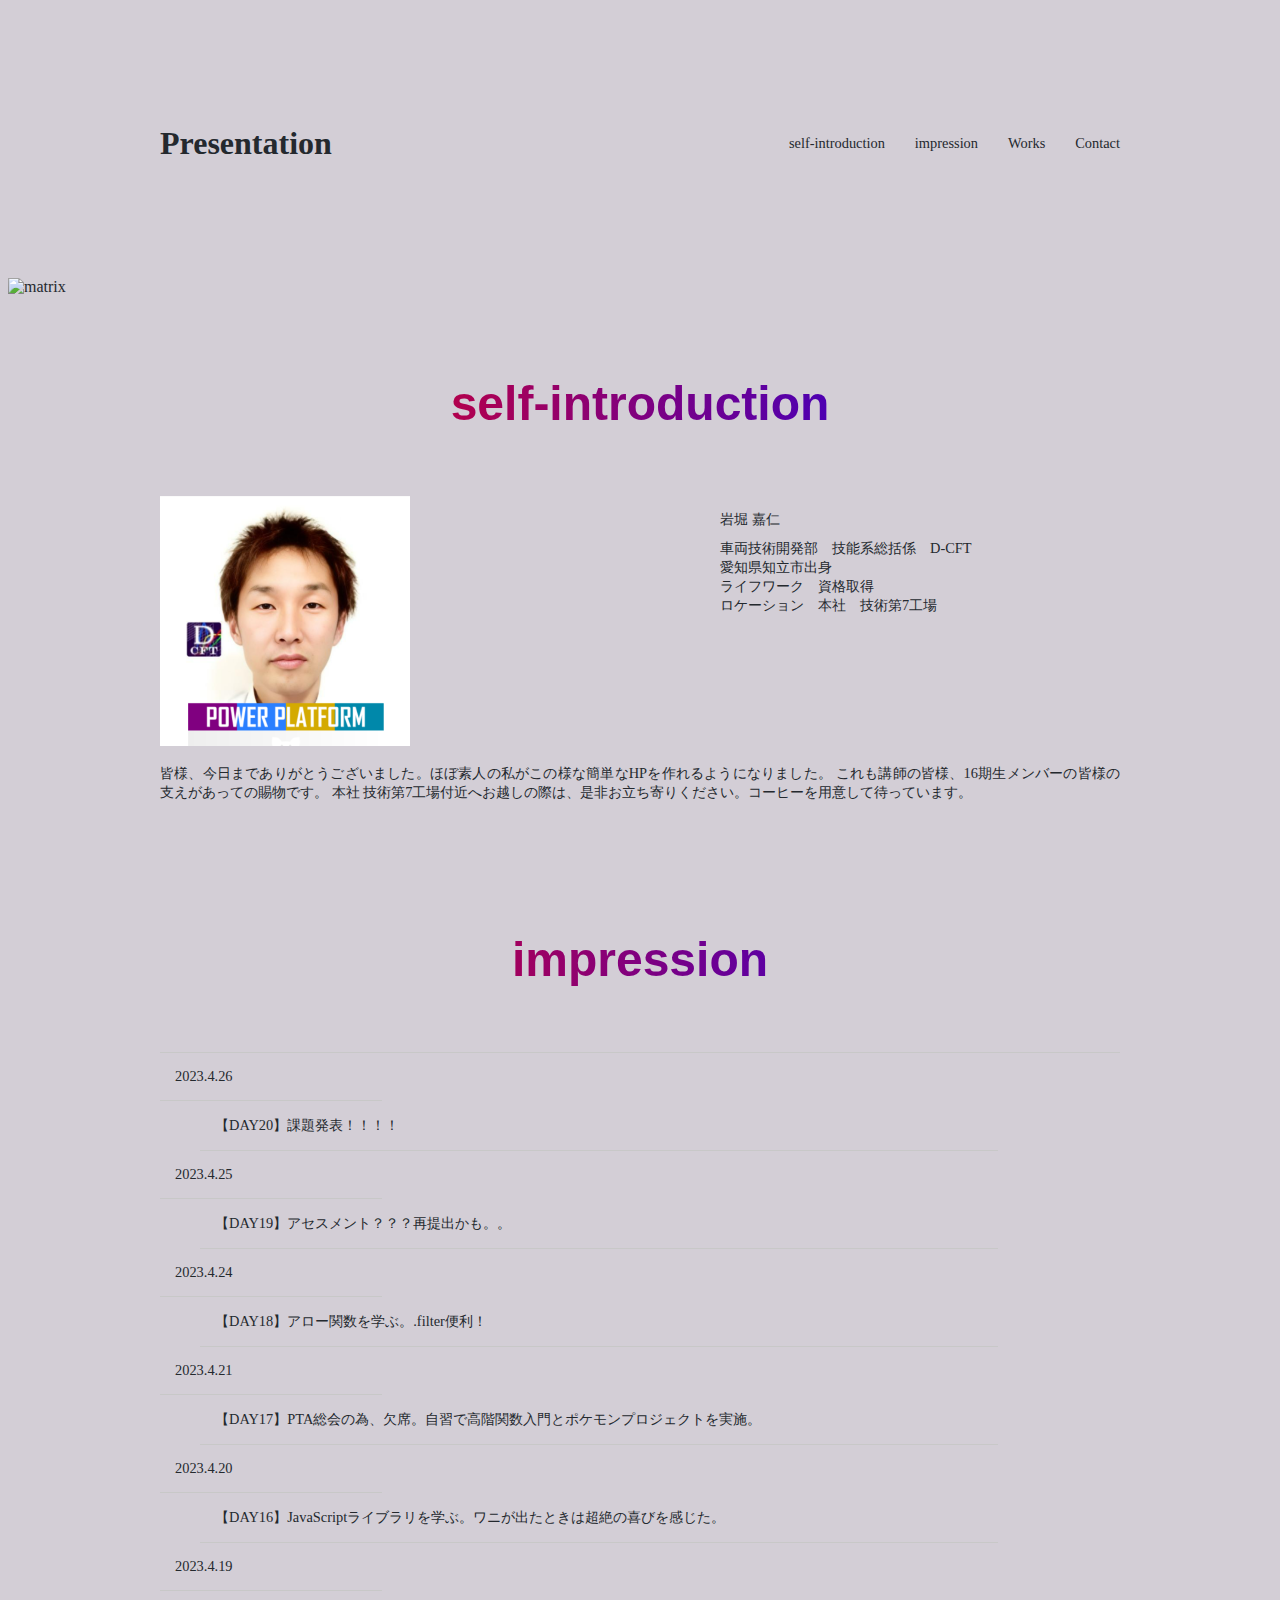
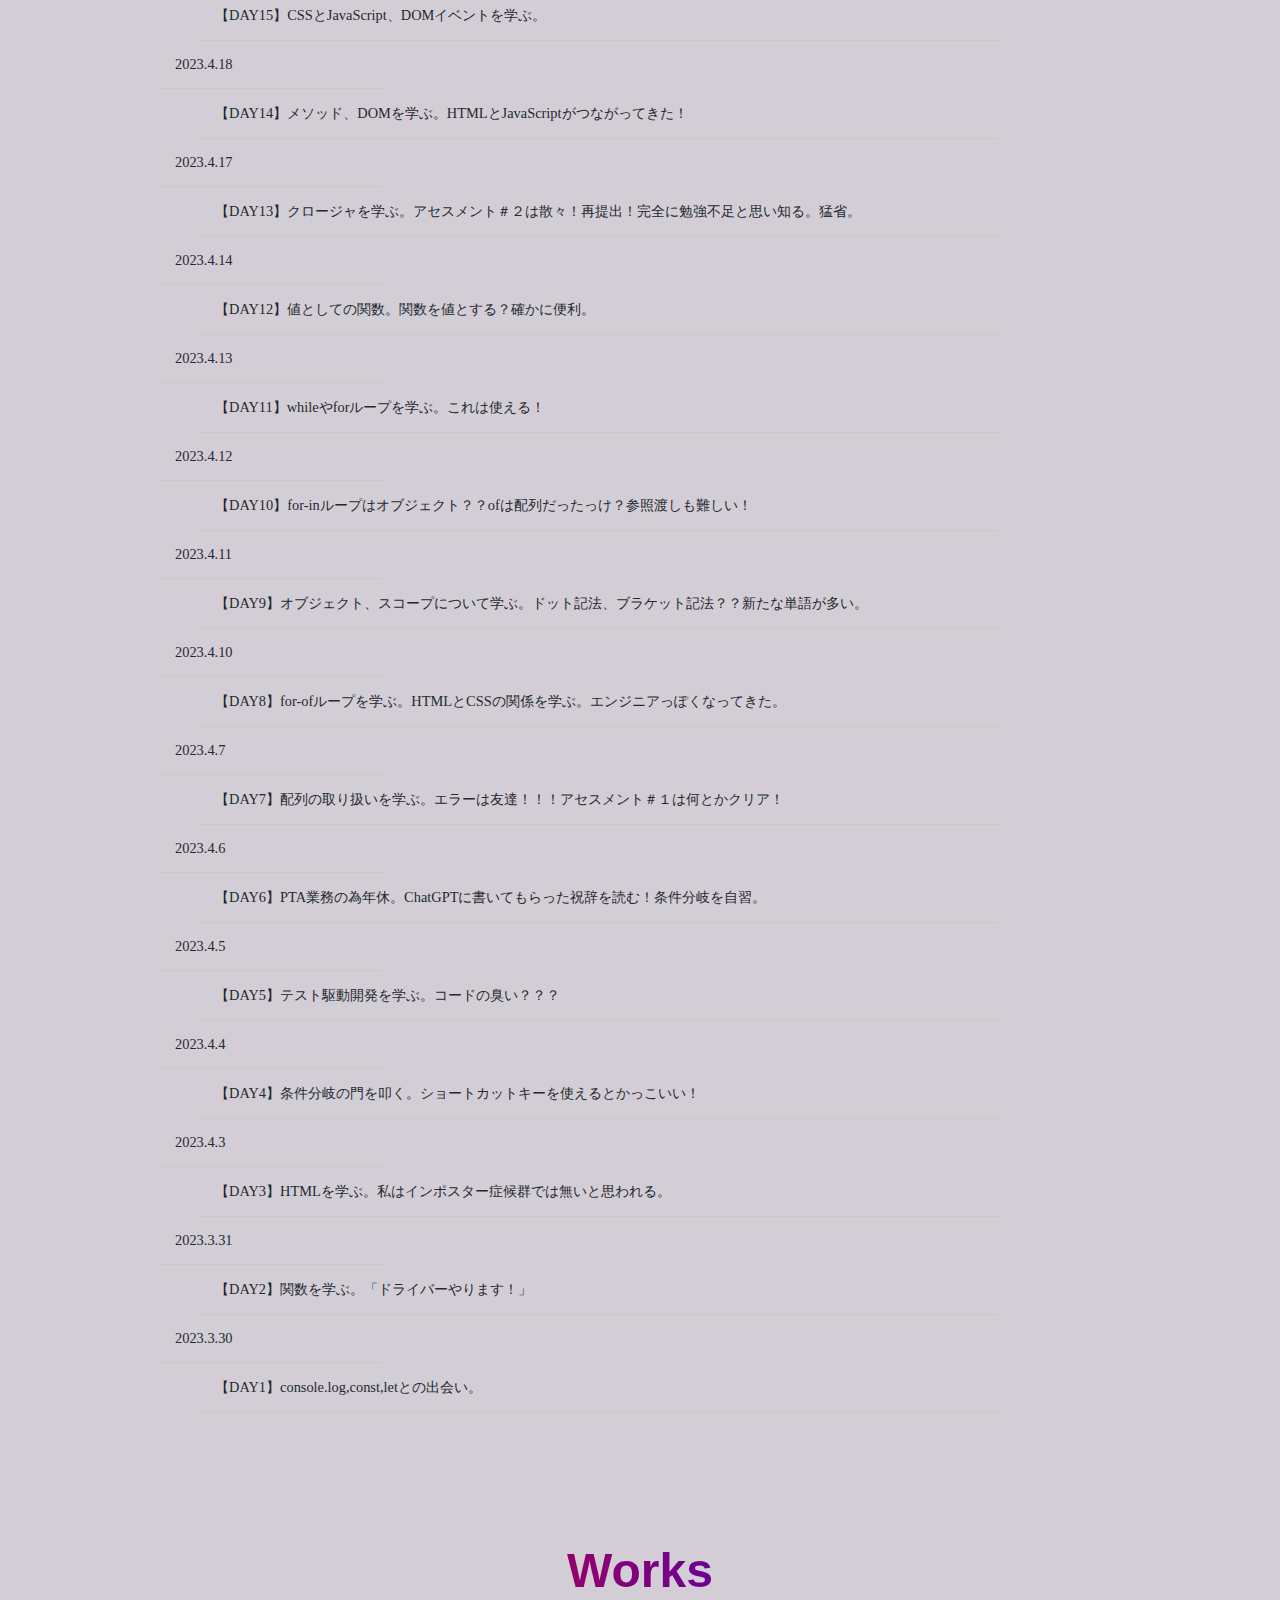
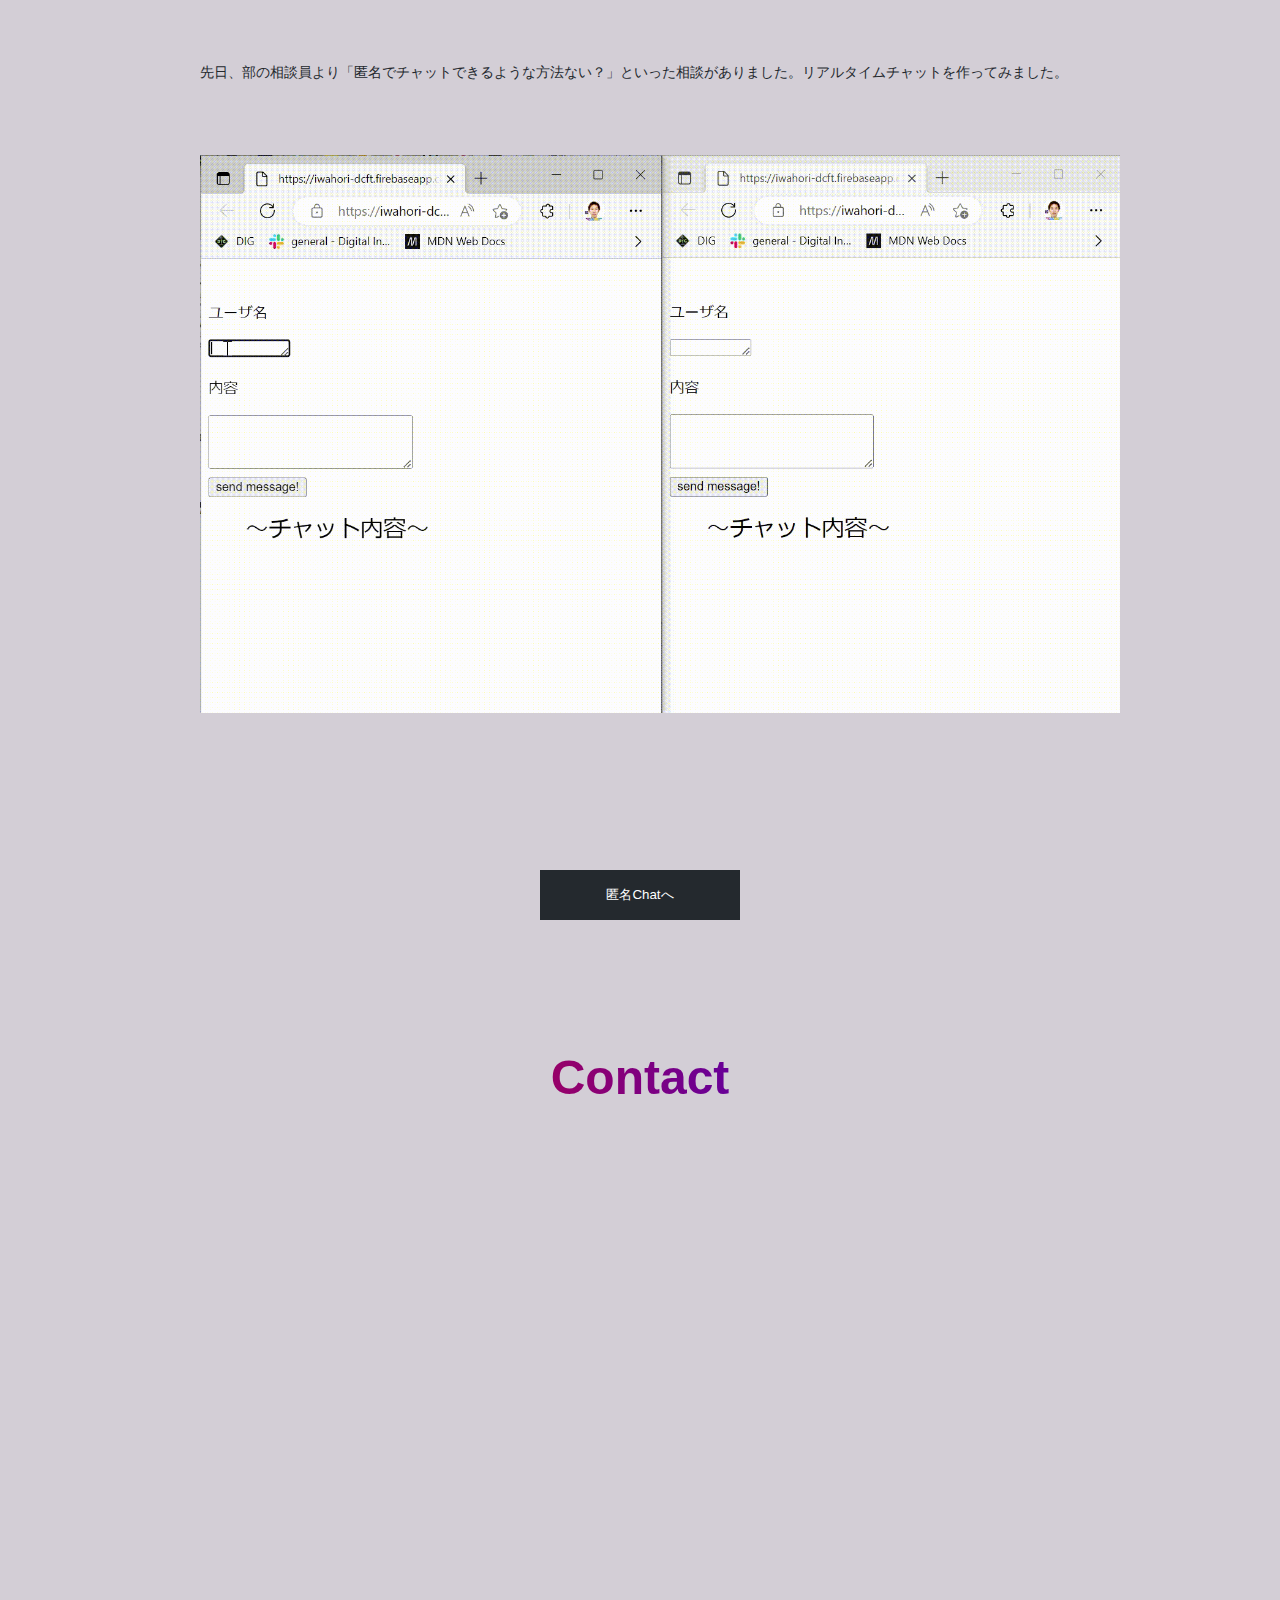
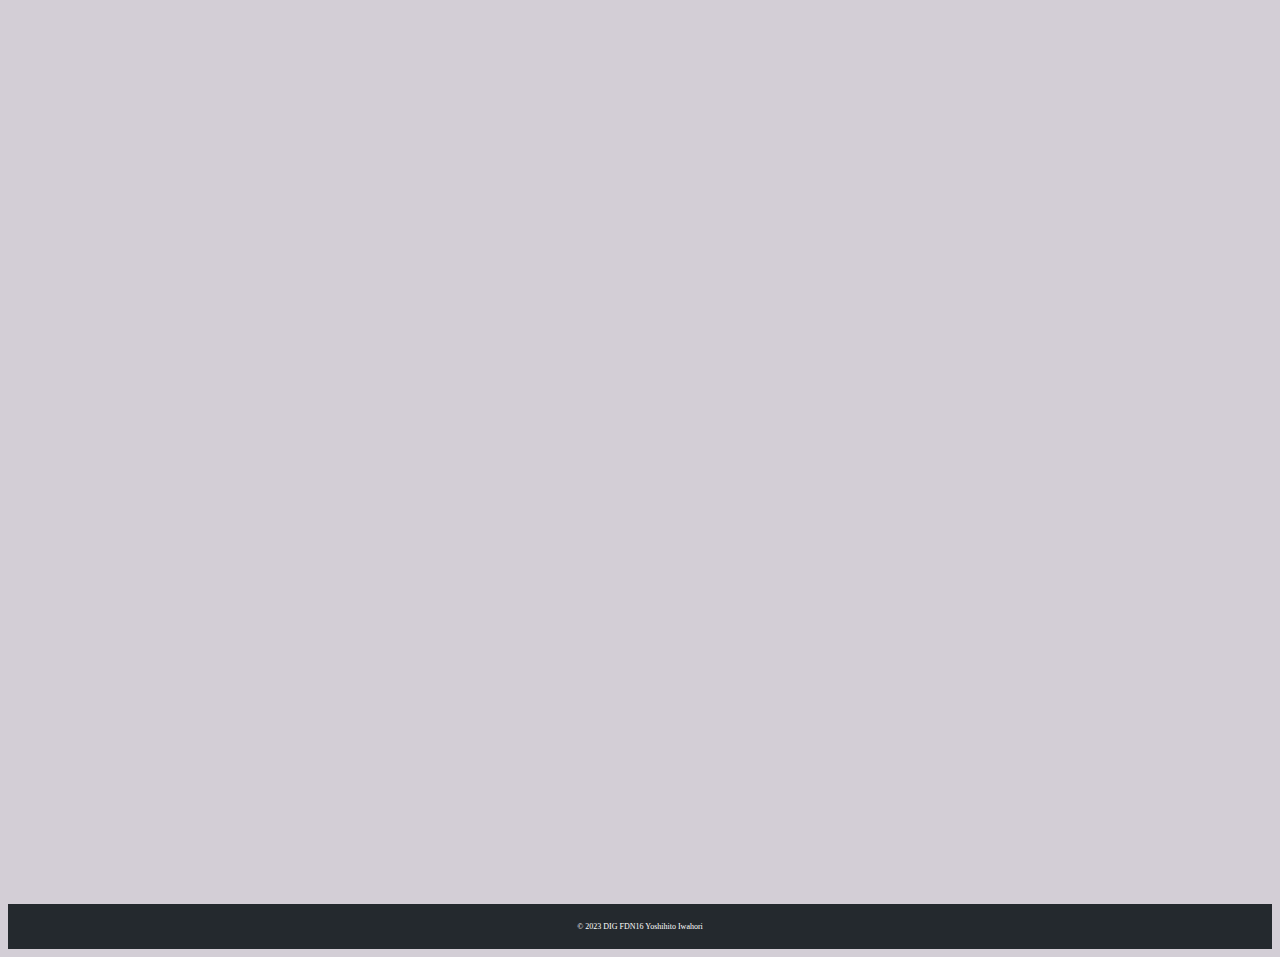
==== commit 20f974ef: "Update index.html" ====
--- a/index.html
+++ b/index.html
@@ -3,7 +3,7 @@
   <head>
     <meta charset="utf-8">
     <title>DIG FDN16 Yoshihito Iwahori</title>
-    <meta name="description" content="テキストテキストテキストテキストテキストテキストテキストテキスト">
+    <meta name="description" content="">
     <meta name="viewport" content="width=device-width, initial-scale=1">
     <link rel="icon" href="DCFT.ico">
     <link rel="stylesheet" href="https://unpkg.com/ress/dist/ress.min.css">
@@ -21,9 +21,6 @@
           <li><a href="#works">Works</a></li>
           <li><a href="#contact">Contact</a></li>
           <!-- <li>
-            <a href="https://www.instagram.com/" target="_blank">
-              <img class="icon" src="./img/icon-instagram.png" alt="インスタグラム">
-            </a>
           </li> -->
         </ul>
       </nav>
@@ -33,7 +30,7 @@
       <div id="mainvisual">
         <picture>
           <source media="(max-width: 600px)" srcset="mainvisual-sp.jpg">
-          <img src="matrix.gif" alt="テキストテキストテキスト">
+          <img src="matrix.gif" alt="matrix">
         </picture>
       </div>
 
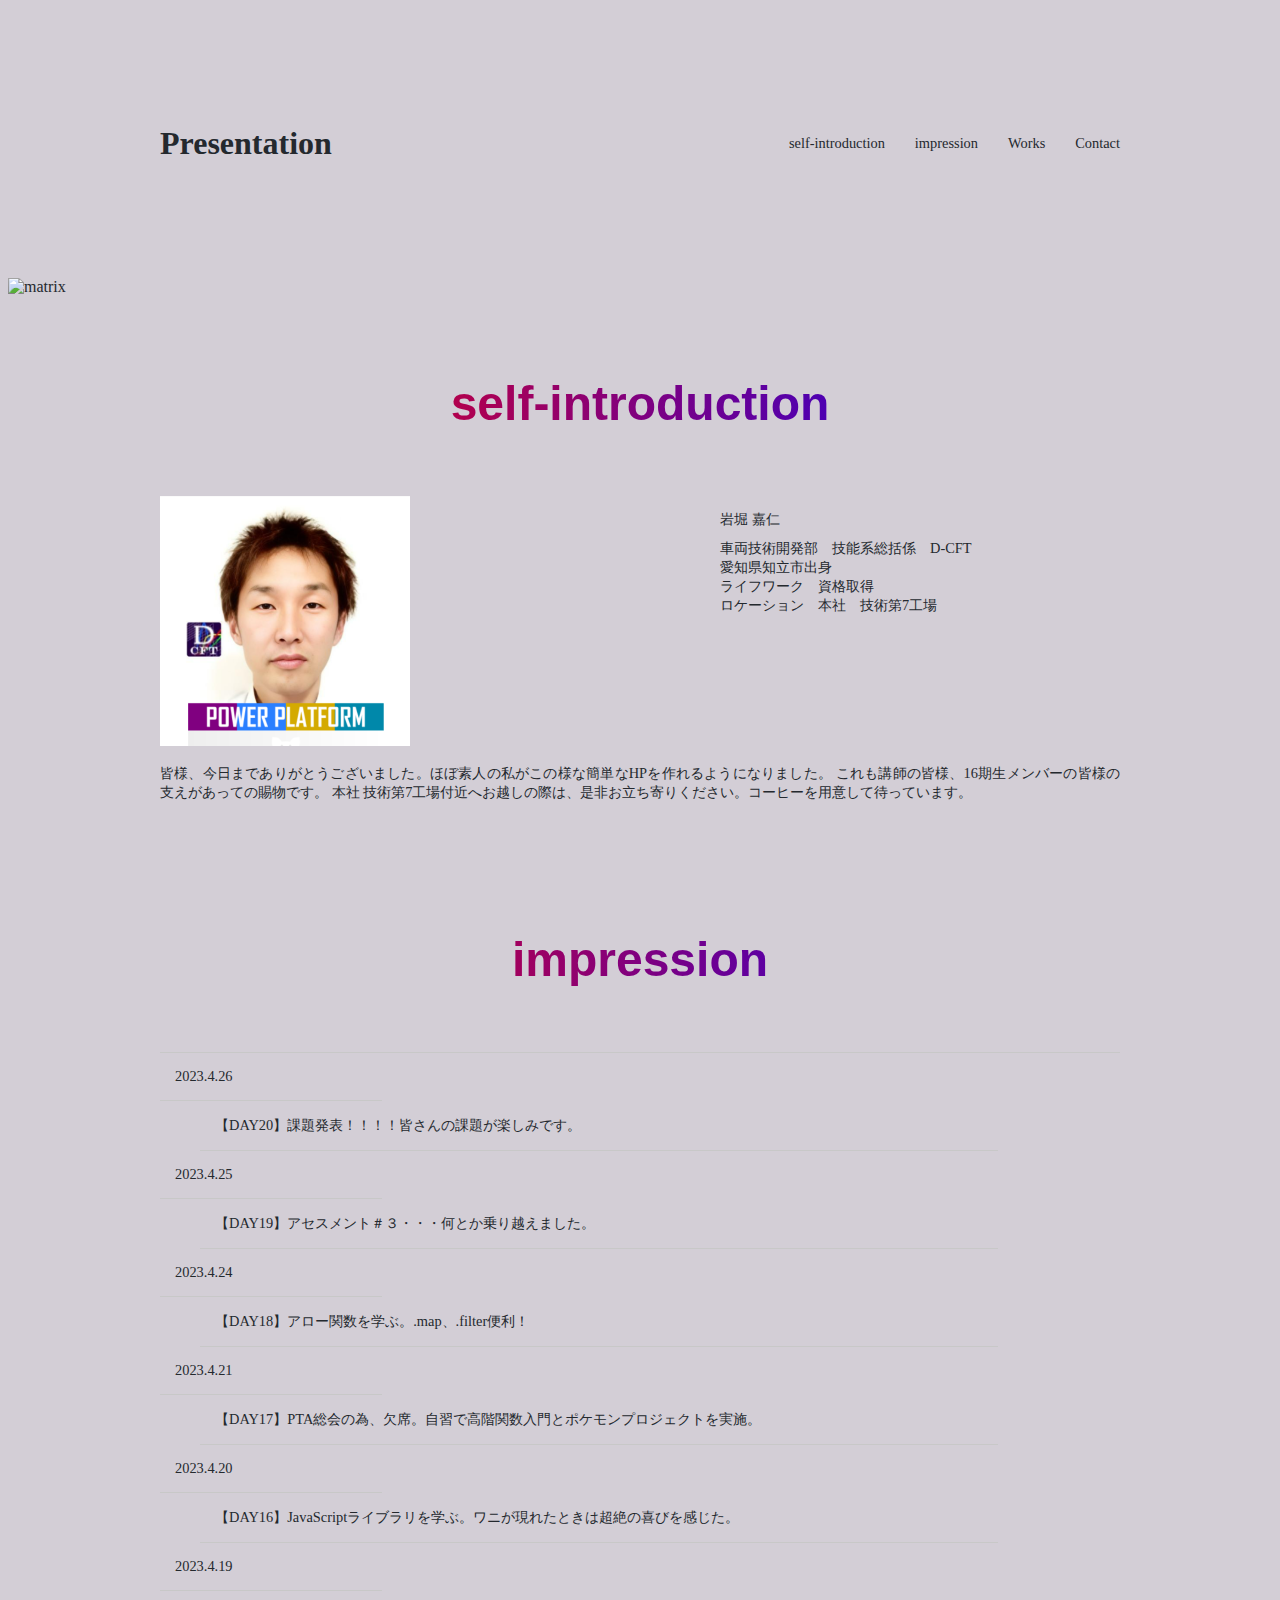
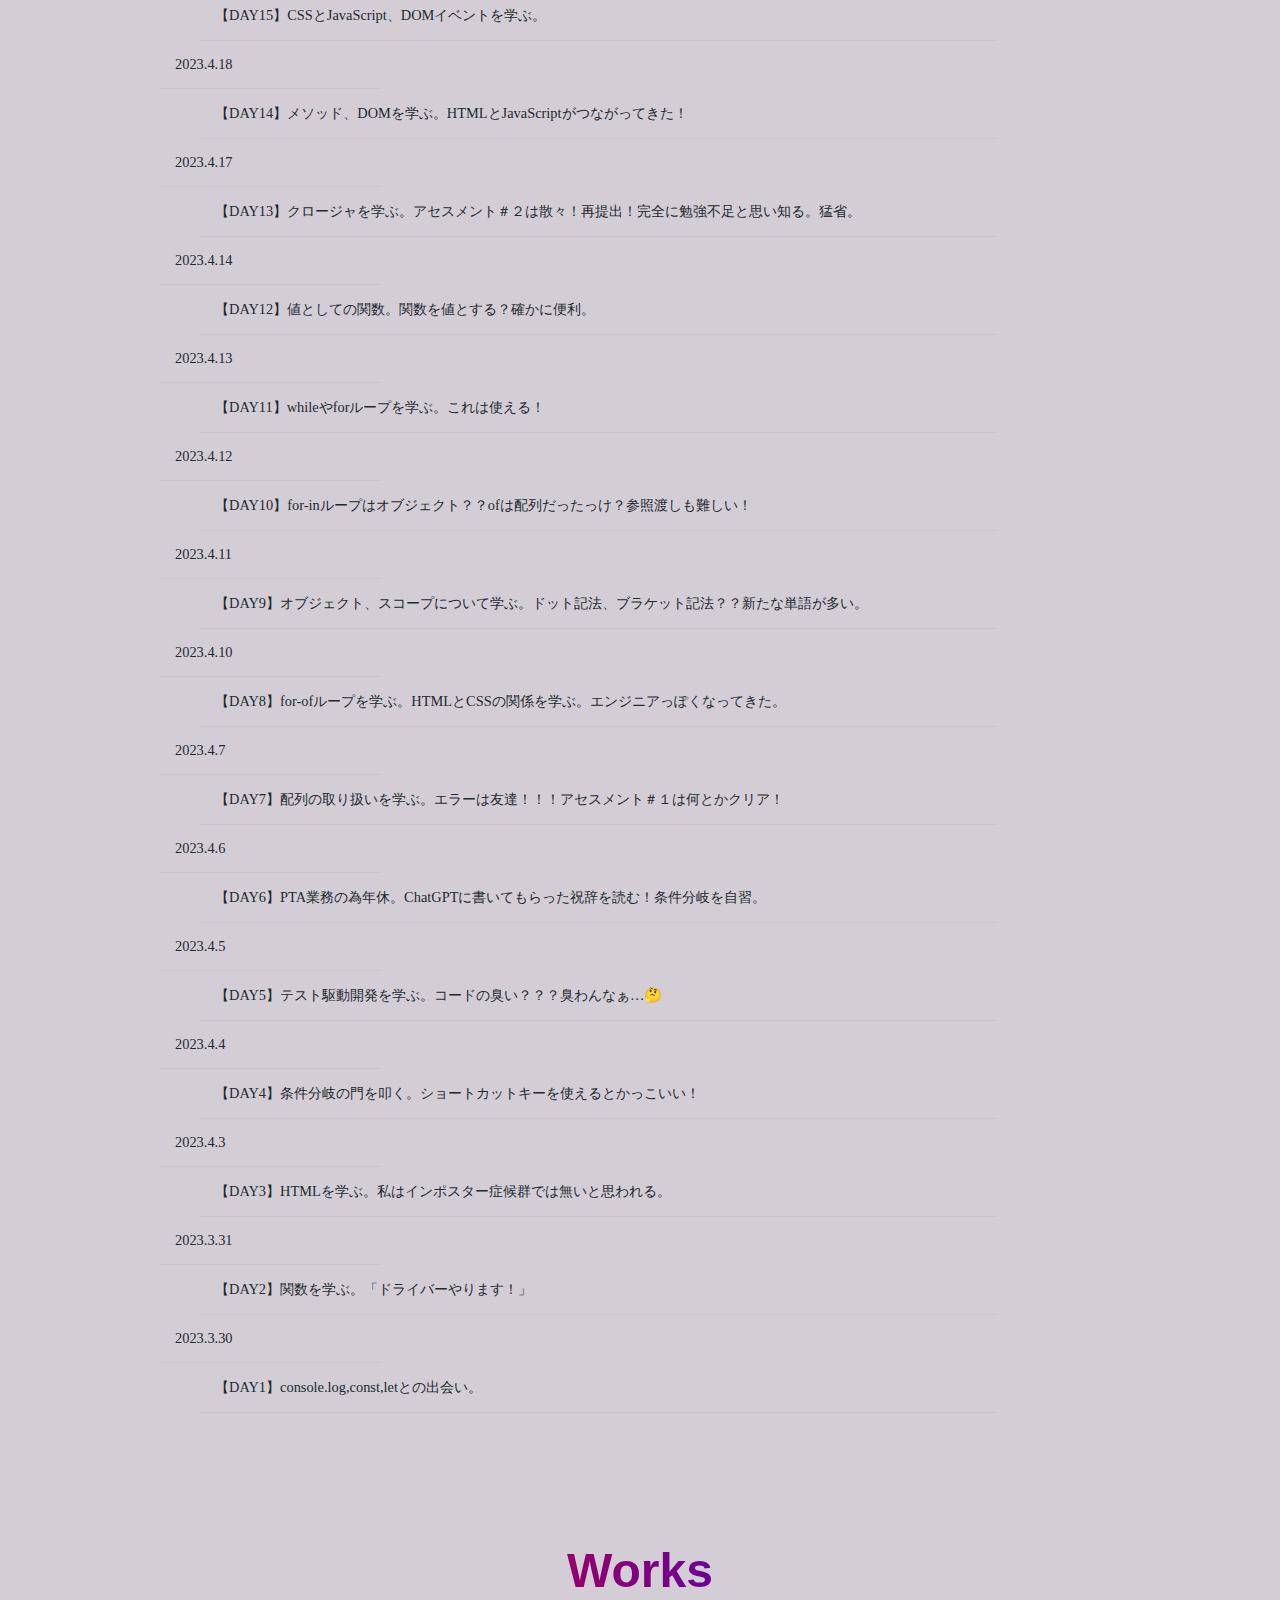
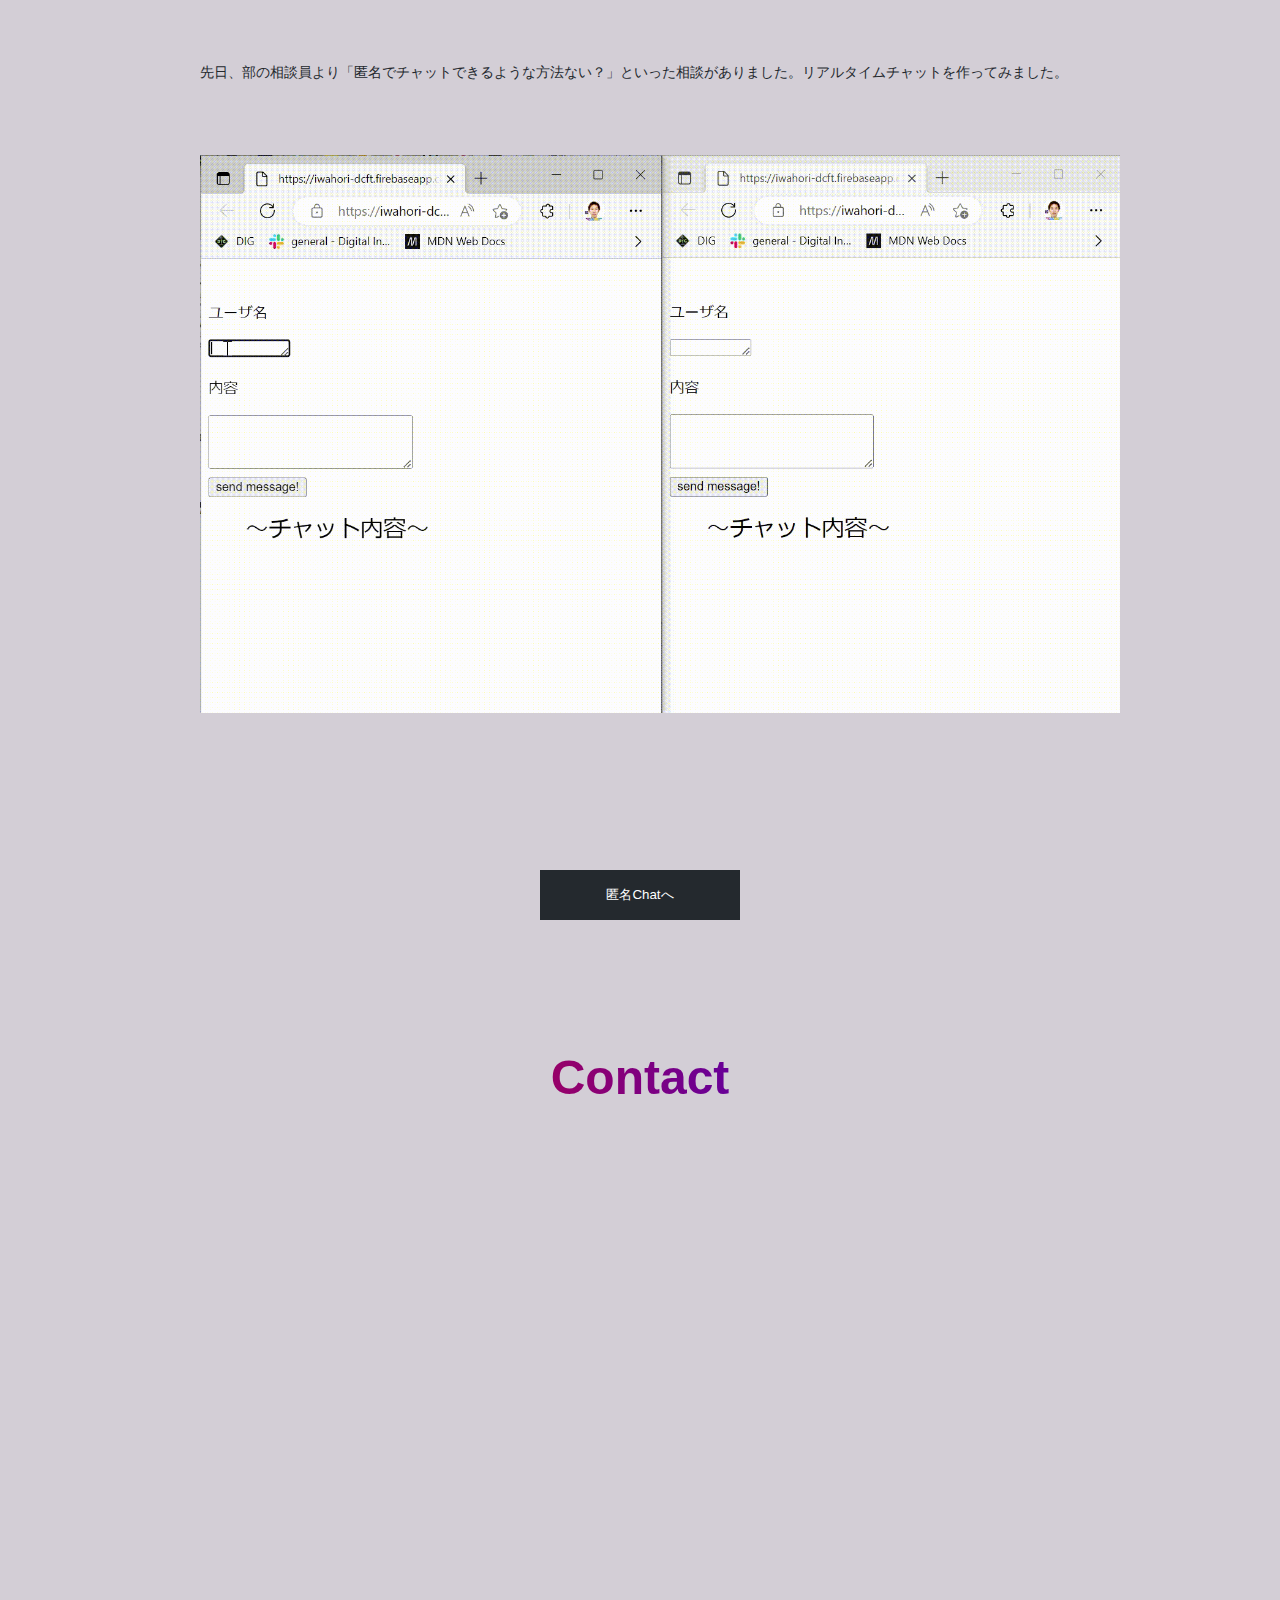
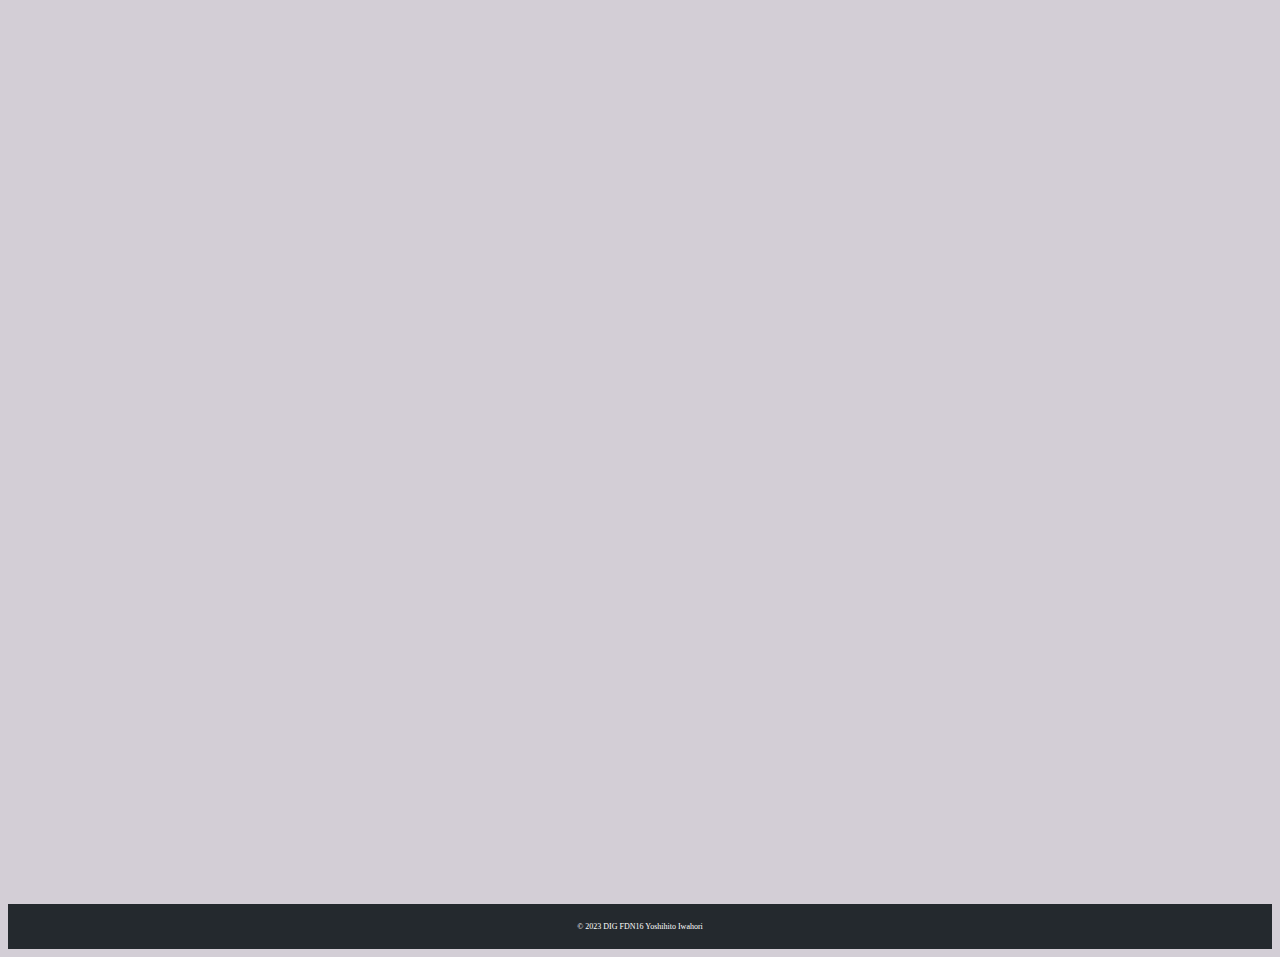
==== commit 71b6e533: "Update index.html" ====
--- a/index.html
+++ b/index.html
@@ -55,15 +55,15 @@
         <h2 class="sec-title">impression</h2>
         <dl>
           <dt>2023.4.26</dt>
-          <dd>【DAY20】課題発表！！！！</dd>
+          <dd>【DAY20】課題発表！！！！皆さんの課題が楽しみです。</dd>
           <dt>2023.4.25</dt>
-          <dd>【DAY19】アセスメント？？？再提出かも。。</dd>
+          <dd>【DAY19】アセスメント＃３・・・何とか乗り越えました。</dd>
           <dt>2023.4.24</dt>
-          <dd>【DAY18】アロー関数を学ぶ。.filter便利！</dd>
+          <dd>【DAY18】アロー関数を学ぶ。.map、.filter便利！</dd>
           <dt>2023.4.21</dt>
           <dd>【DAY17】PTA総会の為、欠席。自習で高階関数入門とポケモンプロジェクトを実施。</dd>
           <dt>2023.4.20</dt>
-          <dd>【DAY16】JavaScriptライブラリを学ぶ。ワニが出たときは超絶の喜びを感じた。</dd>
+          <dd>【DAY16】JavaScriptライブラリを学ぶ。ワニが現れたときは超絶の喜びを感じた。</dd>
           <dt>2023.4.19</dt>
           <dd>【DAY15】CSSとJavaScript、DOMイベントを学ぶ。</dd>
           <dt>2023.4.18</dt>
@@ -85,7 +85,7 @@
           <dt>2023.4.6</dt>
           <dd>【DAY6】PTA業務の為年休。ChatGPTに書いてもらった祝辞を読む！条件分岐を自習。</dd>
           <dt>2023.4.5</dt>
-          <dd>【DAY5】テスト駆動開発を学ぶ。コードの臭い？？？</dd>
+          <dd>【DAY5】テスト駆動開発を学ぶ。コードの臭い？？？臭わんなぁ…🤔</dd>
           <dt>2023.4.4</dt>
           <dd>【DAY4】条件分岐の門を叩く。ショートカットキーを使えるとかっこいい！</dd>
           <dt>2023.4.3</dt>
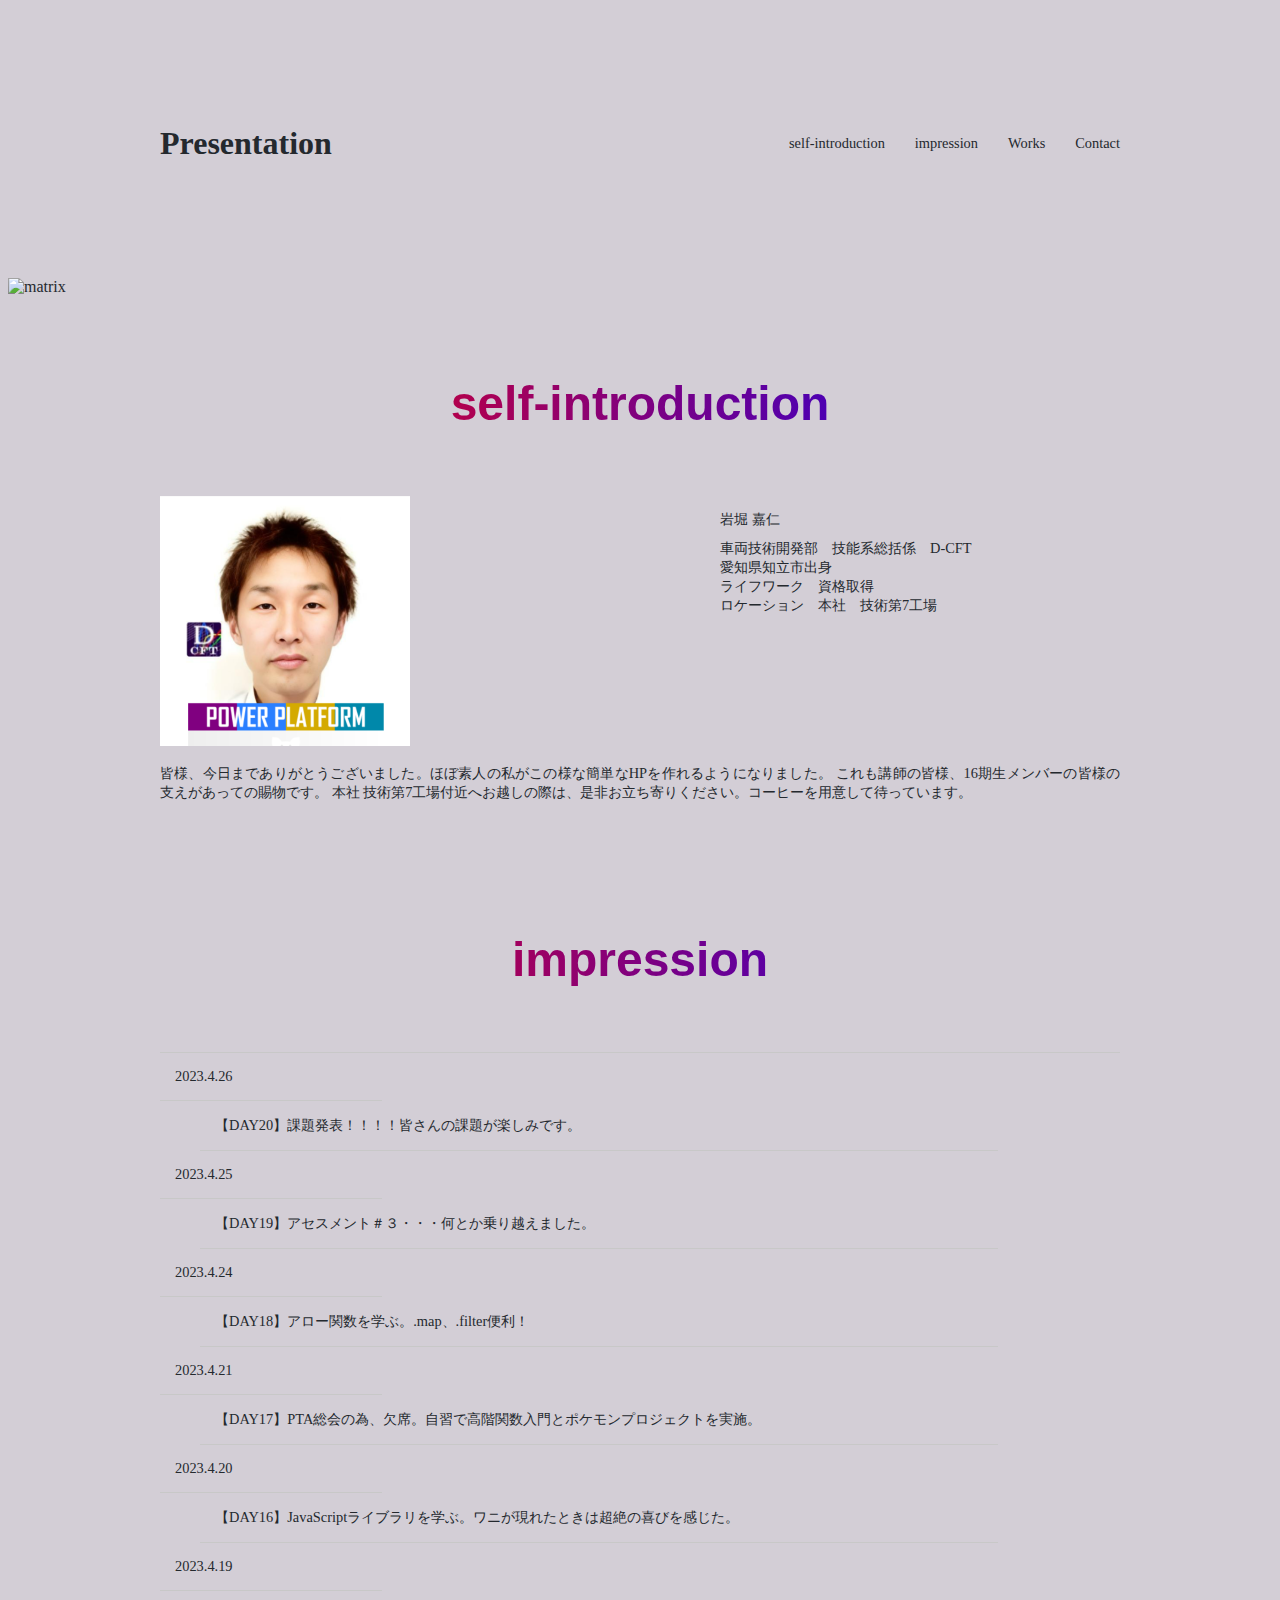
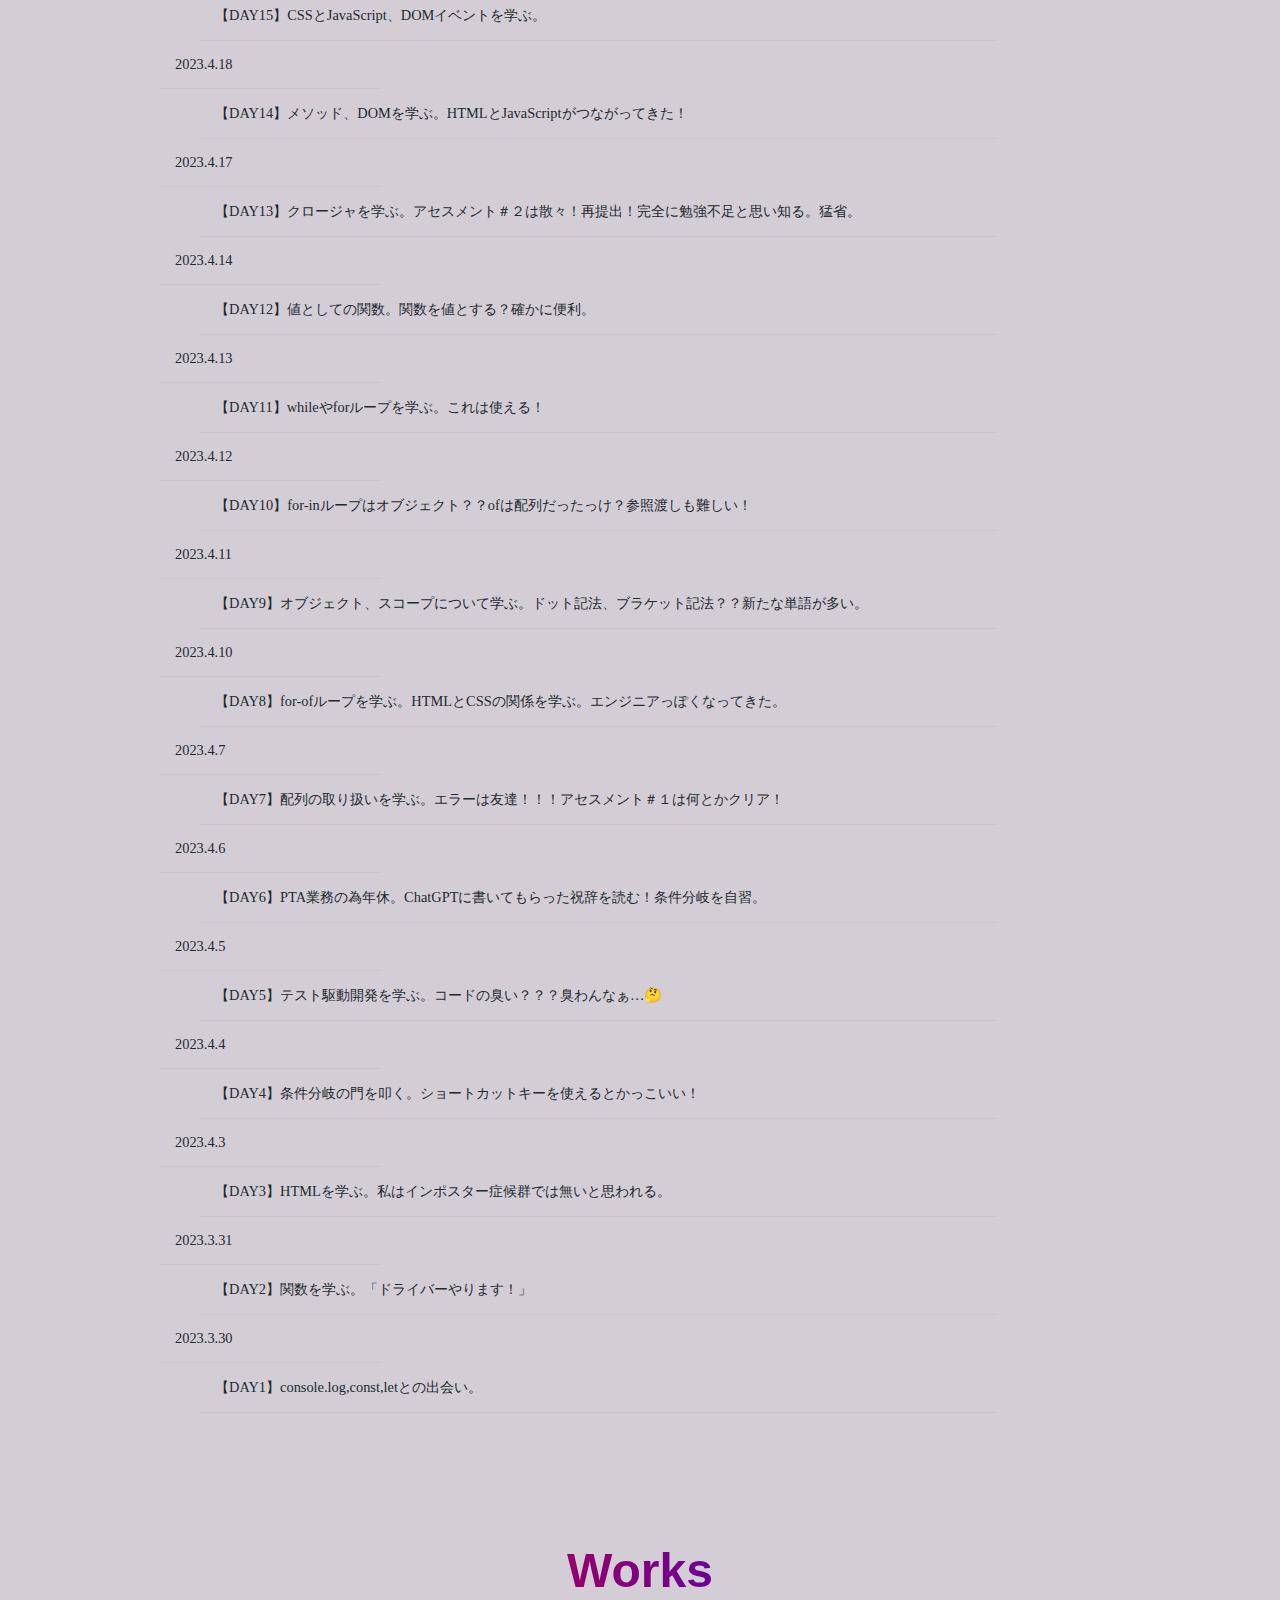
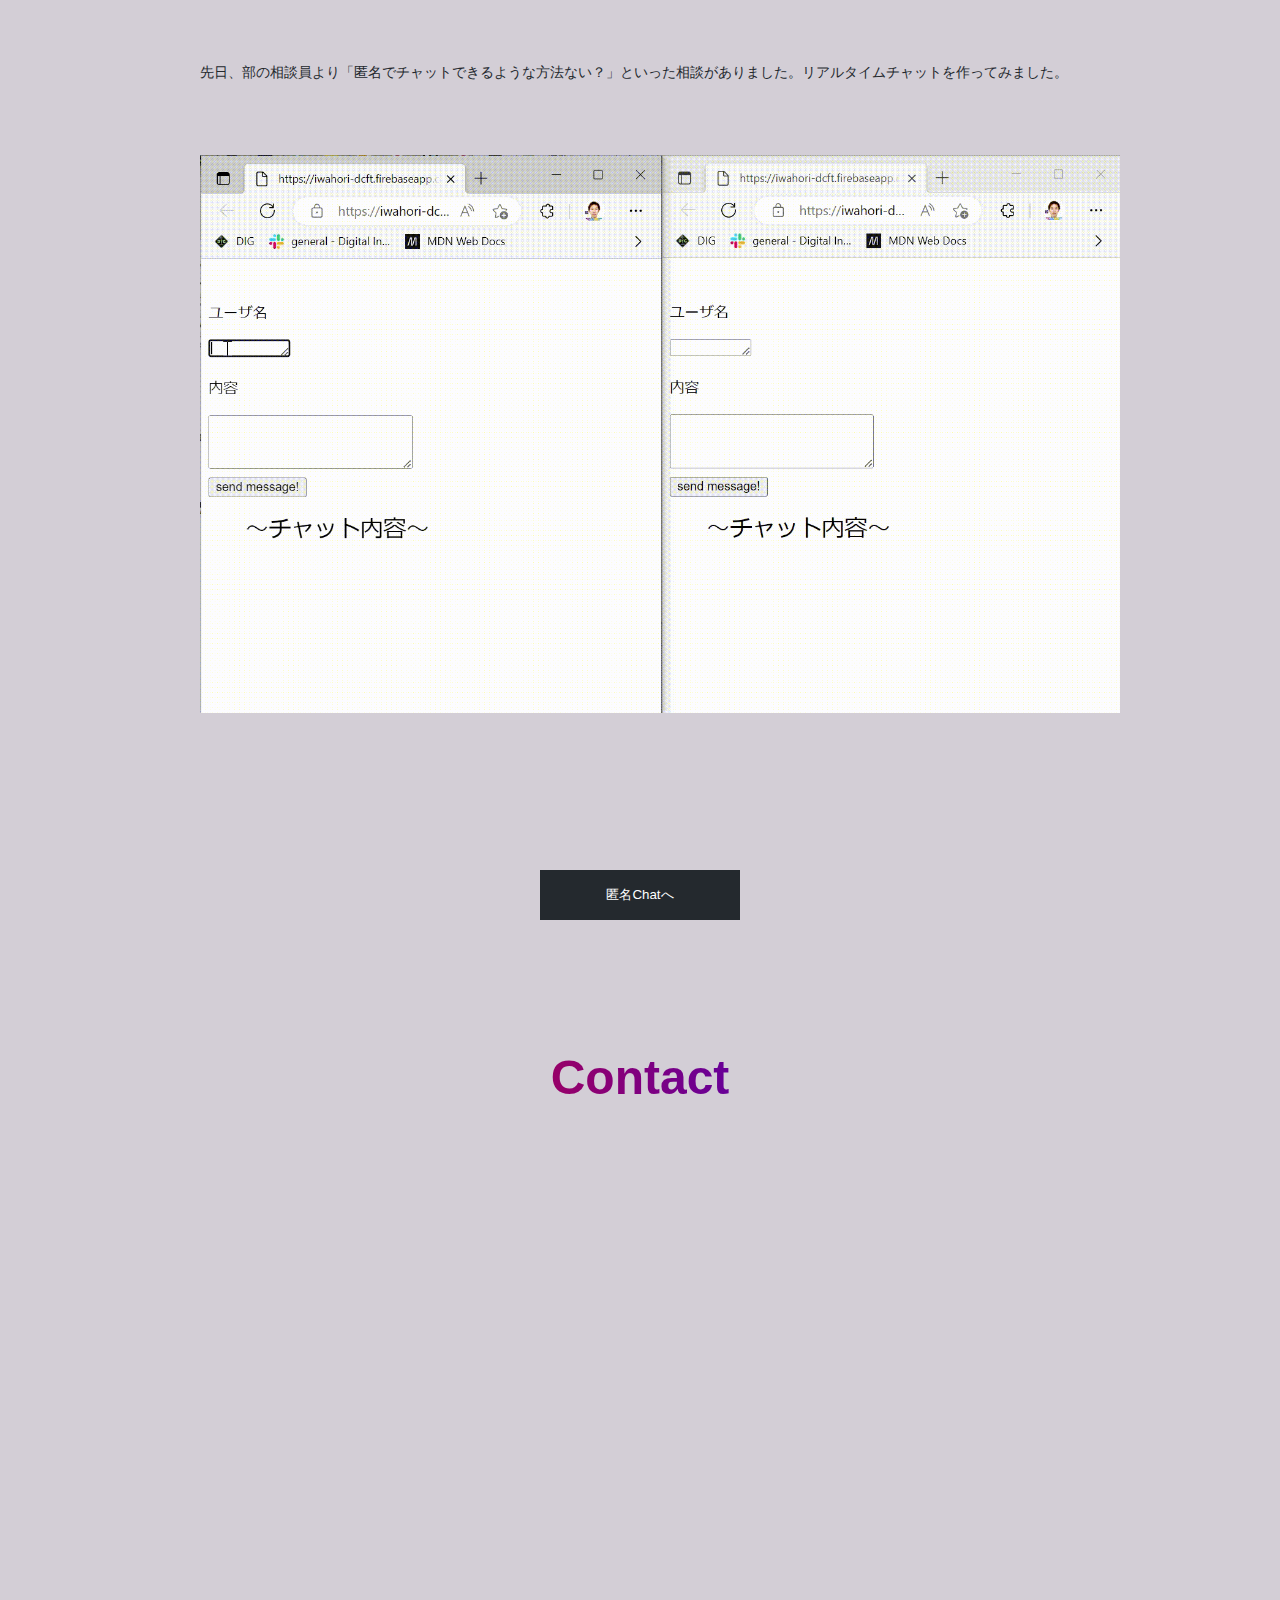
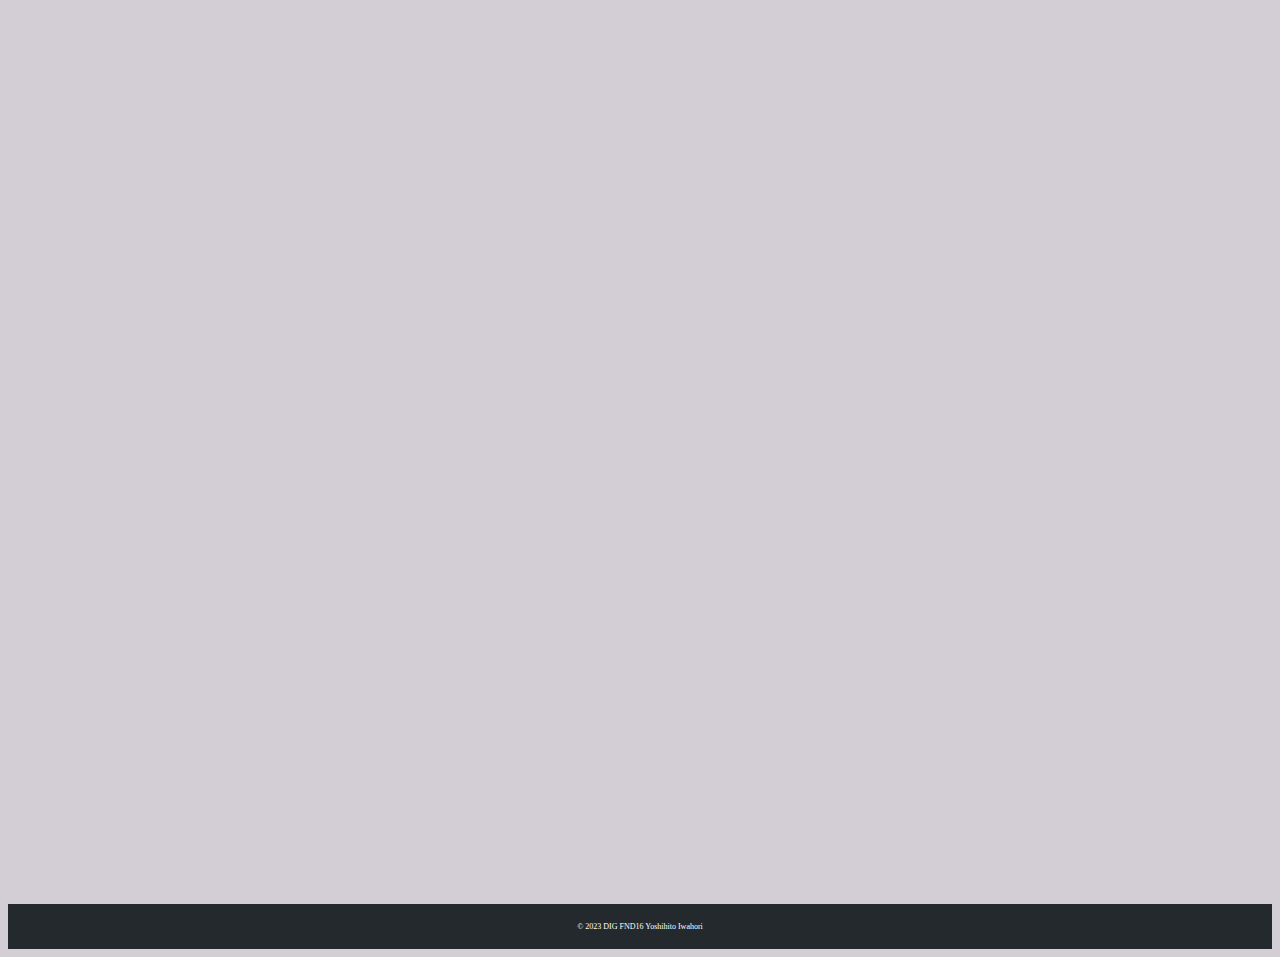
==== commit 9e8ac839: "Update index.html" ====
--- a/index.html
+++ b/index.html
@@ -2,7 +2,7 @@
 <html lang="ja">
   <head>
     <meta charset="utf-8">
-    <title>DIG FDN16 Yoshihito Iwahori</title>
+    <title>DIG FND16 Yoshihito Iwahori</title>
     <meta name="description" content="">
     <meta name="viewport" content="width=device-width, initial-scale=1">
     <link rel="icon" href="DCFT.ico">
@@ -124,7 +124,7 @@
       </section>
     </main>
     <footer id="footer">
-      <p>&copy; 2023 DIG FDN16 Yoshihito Iwahori</p>
+      <p>&copy; 2023 DIG FND16 Yoshihito Iwahori</p>
     </footer>
     
 
